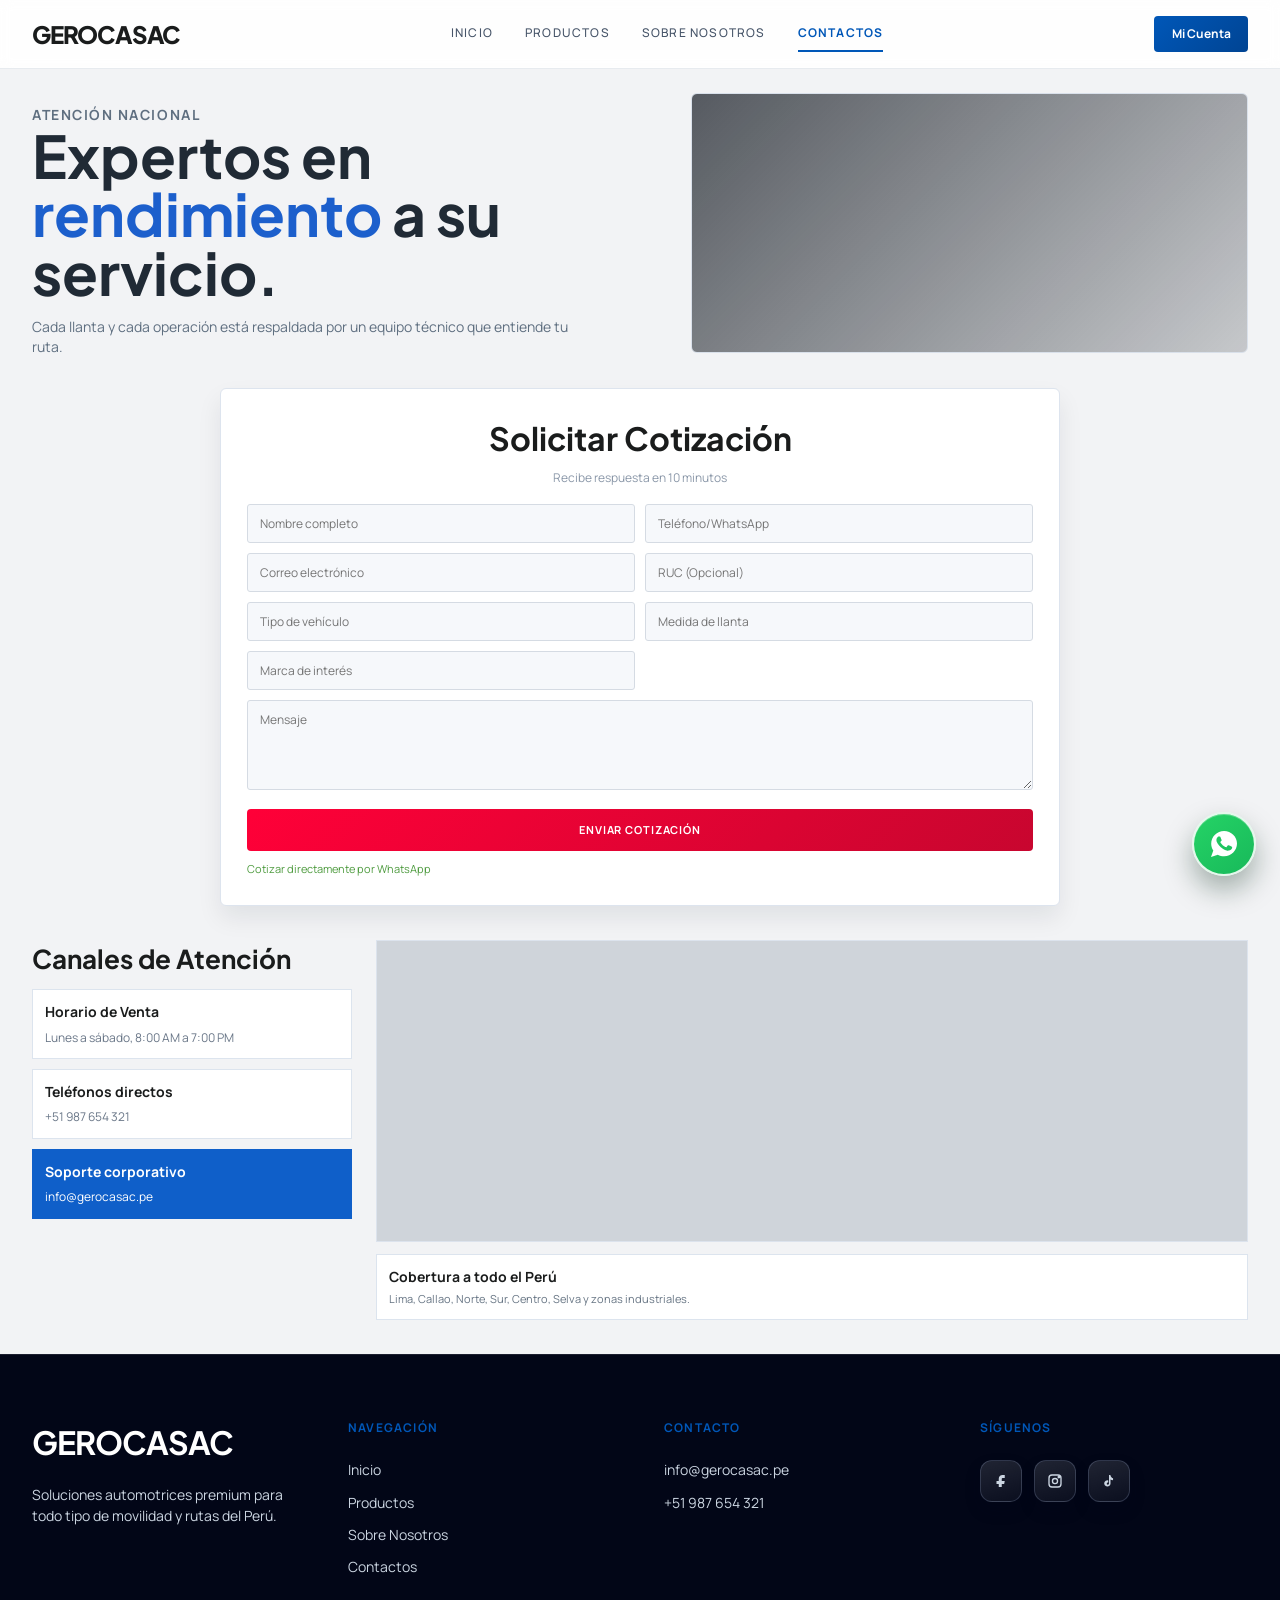
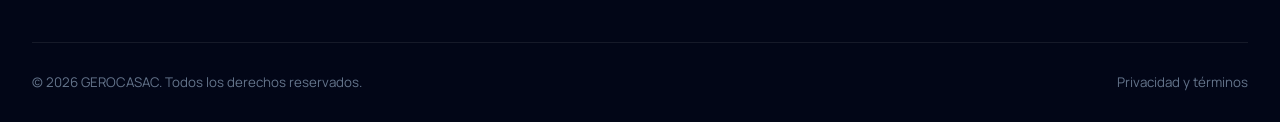
==== contactos.html @ 0ef8cf4a "Proyecto web geroca, llantas" ====
<!doctype html>
<html lang="es">
  <head>
    <meta charset="UTF-8" />
    <meta name="viewport" content="width=device-width, initial-scale=1.0" />
    <title>GEROCASAC - Contactos</title>
    <link rel="preconnect" href="https://fonts.googleapis.com" />
    <link rel="preconnect" href="https://fonts.gstatic.com" crossorigin />
    <link
      href="https://fonts.googleapis.com/css2?family=Manrope:wght@400;500;700;800&family=Plus+Jakarta+Sans:wght@700;800&display=swap"
      rel="stylesheet"
    />
    <link rel="stylesheet" href="./styles.css" />
  </head>
  <body data-page="contactos">
    <header class="topbar">
      <div class="container nav-row">
        <a class="brand" href="./index.html">GEROCASAC</a>
        <button
          class="menu-toggle"
          id="menu-toggle"
          type="button"
          aria-label="Abrir menú"
          aria-controls="main-nav"
          aria-expanded="false"
        >
          <span></span>
          <span></span>
          <span></span>
        </button>
        <nav class="main-nav" id="main-nav">
          <a href="./index.html">Inicio</a>
          <a href="./productos.html">Productos</a>
          <a href="./sobre-nosotros.html">Sobre Nosotros</a>
          <a href="./contactos.html">Contactos</a>
          <a class="nav-mobile-cta" href="./productos.html">Mi Cuenta</a>
        </nav>
        <a class="btn btn-account" href="./productos.html">Mi Cuenta</a>
      </div>
    </header>

    <main class="page-contact">
      <section class="contact-hero">
        <div class="container contact-hero-grid">
          <article>
            <p class="label">Atención nacional</p>
            <h1>
              Expertos en <span>rendimiento</span> a su servicio.
            </h1>
            <p>
              Cada llanta y cada operación está respaldada por un equipo
              técnico que entiende tu ruta.
            </p>
          </article>
          <div class="contact-hero-visual"></div>
        </div>
      </section>

      <section class="quote-form-wrap">
        <div class="container">
          <form class="quote-form">
            <h2>Solicitar Cotización</h2>
            <p>Recibe respuesta en 10 minutos</p>
            <div class="form-grid">
              <input type="text" placeholder="Nombre completo" />
              <input type="text" placeholder="Teléfono/WhatsApp" />
              <input type="email" placeholder="Correo electrónico" />
              <input type="text" placeholder="RUC (Opcional)" />
              <input type="text" placeholder="Tipo de vehículo" />
              <input type="text" placeholder="Medida de llanta" />
              <input type="text" placeholder="Marca de interés" />
            </div>
            <textarea rows="4" placeholder="Mensaje"></textarea>
            <button class="btn btn-danger" type="button">Enviar cotización</button>
            <a
              href="https://wa.me/51987654321?text=Hola%20GEROCASAC,%20quiero%20cotizar%20llantas."
              class="whatsapp-link"
              target="_blank"
              rel="noopener noreferrer"
            >
              Cotizar directamente por WhatsApp
            </a>
          </form>
        </div>
      </section>

      <section class="contact-map-section">
        <div class="container contact-map-grid">
          <aside class="contact-side">
            <h3>Canales de Atención</h3>
            <article>
              <h4>Horario de Venta</h4>
              <p>Lunes a sábado, 8:00 AM a 7:00 PM</p>
            </article>
            <article>
              <h4>Teléfonos directos</h4>
              <p>+51 987 654 321</p>
            </article>
            <article class="support">
              <h4>Soporte corporativo</h4>
              <p>info@gerocasac.pe</p>
            </article>
          </aside>
          <div class="peru-map-panel">
            <div class="peru-map">
              <iframe
                title="Mapa de cobertura en Perú"
                src="https://www.openstreetmap.org/export/embed.html?bbox=-84.5%2C-19.2%2C-68.0%2C0.8&layer=mapnik&marker=-12.0464%2C-77.0428"
                loading="lazy"
                referrerpolicy="no-referrer-when-downgrade"
              ></iframe>
            </div>
            <div class="map-caption">
              <strong>Cobertura a todo el Perú</strong>
              <p>Lima, Callao, Norte, Sur, Centro, Selva y zonas industriales.</p>
            </div>
          </div>
        </div>
      </section>
    </main>

    <footer class="footer">
      <div class="container footer-grid">
        <div>
          <h4>GEROCASAC</h4>
          <p>
            Soluciones automotrices premium para todo tipo de movilidad y rutas
            del Perú.
          </p>
        </div>
        <div>
          <h5>Navegación</h5>
          <ul>
            <li><a href="./index.html">Inicio</a></li>
            <li><a href="./productos.html">Productos</a></li>
            <li><a href="./sobre-nosotros.html">Sobre Nosotros</a></li>
            <li><a href="./contactos.html">Contactos</a></li>
          </ul>
        </div>
        <div>
          <h5>Contacto</h5>
          <ul>
            <li><a href="mailto:info@gerocasac.pe">info@gerocasac.pe</a></li>
            <li><a href="tel:+51987654321">+51 987 654 321</a></li>
          </ul>
        </div>
        <div>
          <h5>Síguenos</h5>
          <div class="socials">
            <a
              class="social-link social-facebook"
              href="https://www.facebook.com/"
              aria-label="Facebook"
              target="_blank"
              rel="noopener noreferrer"
            >
              <svg viewBox="0 0 24 24" aria-hidden="true">
                <path d="M14 8h3V4h-3c-2.8 0-5 2.2-5 5v3H6v4h3v4h4v-4h3.2l.8-4H13V9c0-.6.4-1 1-1Z"></path>
              </svg>
            </a>
            <a
              class="social-link social-instagram"
              href="https://www.instagram.com/"
              aria-label="Instagram"
              target="_blank"
              rel="noopener noreferrer"
            >
              <svg viewBox="0 0 24 24" aria-hidden="true">
                <rect x="4" y="4" width="16" height="16" rx="4"></rect>
                <circle cx="12" cy="12" r="3.4"></circle>
                <circle cx="17.2" cy="6.8" r="1"></circle>
              </svg>
            </a>
            <a
              class="social-link social-tiktok"
              href="https://www.tiktok.com/"
              aria-label="TikTok"
              target="_blank"
              rel="noopener noreferrer"
            >
              <svg viewBox="0 0 24 24" aria-hidden="true">
                <path d="M14 5c.6 1.6 1.8 2.8 3.4 3.4V11c-1.3 0-2.5-.4-3.4-1.1v5.3a4.2 4.2 0 1 1-3-4V14a1.5 1.5 0 1 0 1 1.4V4h2z"></path>
              </svg>
            </a>
          </div>
        </div>
      </div>
      <div class="container footer-bottom">
        <small>© 2026 GEROCASAC. Todos los derechos reservados.</small>
        <small>Privacidad y términos</small>
      </div>
    </footer>

    <a
      class="whatsapp"
      href="https://wa.me/51987654321?text=Hola%20GEROCASAC,%20quiero%20cotizar%20llantas."
      aria-label="WhatsApp"
      target="_blank"
      rel="noopener noreferrer"
    >
      <svg viewBox="0 0 32 32" aria-hidden="true">
        <path
          d="M16.1 3C9 3 3.2 8.7 3.2 15.7c0 2.5.7 4.8 2.1 6.9L3 29l6.8-2.3c2 .9 4.1 1.6 6.3 1.6h.1c7.1 0 12.8-5.7 12.8-12.7C29 8.7 23.2 3 16.1 3Zm7.5 17.8c-.3.9-1.8 1.7-2.5 1.8-.7.1-1.5.2-2.4-.1-.5-.2-1.3-.4-2.2-.8-3.8-1.6-6.3-5.4-6.5-5.6-.2-.3-1.6-2.1-1.6-4 0-1.9 1-2.8 1.3-3.2.4-.4.8-.5 1.1-.5.2 0 .5 0 .7.1.2 0 .6-.1.9.6.3.8 1.1 2.6 1.2 2.8.1.2.1.4 0 .6-.1.2-.2.4-.4.6-.2.2-.4.5-.6.7-.2.2-.4.4-.1.8.2.4 1 1.6 2.2 2.6 1.4 1.3 2.6 1.7 3 1.9.4.2.7.1.9-.1.2-.3.9-1.1 1.2-1.5.2-.4.5-.3.9-.2.4.1 2.3 1.1 2.7 1.3.4.2.6.2.7.4.1.1.1.9-.2 1.8Z"
        />
      </svg>
    </a>
    <script src="./script.js"></script>
  </body>
</html>
---- styles.css ----
:root {
  --bg: #f9f9f9;
  --surface: #ffffff;
  --text: #1a1c1c;
  --muted: #64748b;
  --primary: #0057b8;
  --primary-2: #004493;
  --accent: #ef0028;
  --dark: #0f172a;
  --footer: #020617;
  --border: #e7ebef;
}

*,
*::before,
*::after {
  box-sizing: border-box;
}

html,
body {
  margin: 0;
  padding: 0;
  background: var(--bg);
  color: var(--text);
}

body {
  font-family: "Manrope", sans-serif;
  line-height: 1.45;
}

.container {
  width: min(1216px, calc(100% - 32px));
  margin: 0 auto;
}

.topbar {
  position: sticky;
  top: 0;
  z-index: 20;
  background: rgba(255, 255, 255, 0.85);
  backdrop-filter: blur(6px);
  border-bottom: 1px solid var(--border);
}

.nav-row {
  min-height: 68px;
  display: flex;
  align-items: center;
  justify-content: space-between;
  gap: 20px;
}

.brand {
  font-family: "Plus Jakarta Sans", sans-serif;
  font-size: 24px;
  font-weight: 800;
  letter-spacing: -0.05em;
  text-transform: uppercase;
  text-decoration: none;
  color: inherit;
}

.main-nav {
  display: flex;
  gap: 32px;
}

.main-nav a {
  text-decoration: none;
  text-transform: uppercase;
  font-size: 12px;
  letter-spacing: 0.1em;
  color: #475569;
  font-weight: 500;
  padding: 8px 0;
  border-bottom: 2px solid transparent;
}

.main-nav a.active {
  color: var(--primary);
  border-bottom-color: var(--primary);
  font-weight: 700;
}

.main-nav .nav-mobile-cta {
  display: none;
}

.menu-toggle {
  display: none;
  width: 40px;
  height: 40px;
  border: 1px solid #d4deea;
  border-radius: 8px;
  background: #0f5fc9;
  padding: 0;
  cursor: pointer;
  align-items: center;
  justify-content: center;
  flex-direction: column;
  gap: 4px;
}

.menu-toggle span {
  display: block;
  width: 18px;
  height: 2px;
  border-radius: 99px;
  background: #ffffff;
}

.btn {
  border: 0;
  cursor: pointer;
  font-weight: 700;
  font-family: "Manrope", sans-serif;
  display: inline-flex;
  align-items: center;
  justify-content: center;
  text-decoration: none;
  line-height: 1;
  white-space: nowrap;
  padding: 0 18px;
}

.btn-account {
  background: linear-gradient(135deg, var(--primary), var(--primary-2));
  color: #fff;
  border-radius: 4px;
  font-size: 12px;
  height: 36px;
  min-width: 94px;
  padding: 0 16px;
}

.mobility-wrap {
  margin-top: 16px;
}

.products-mobility {
  margin-top: 18px;
  margin-bottom: 6px;
}

.mobility-grid {
  border-radius: 12px;
  border: 1px solid rgba(255, 255, 255, 0.6);
  background: rgba(255, 255, 255, 0.65);
  backdrop-filter: blur(6px);
  box-shadow: 0 8px 30px rgba(12, 20, 40, 0.08);
  padding: 9px;
  display: grid;
  grid-template-columns: repeat(6, 1fr);
  gap: 6px;
}

.mobility-item {
  min-height: 74px;
  border: 0;
  border-radius: 12px;
  color: #64748b;
  background: transparent;
  transition: 160ms ease;
  display: flex;
  flex-direction: column;
  align-items: center;
  justify-content: center;
  gap: 6px;
  padding: 8px 6px;
}

.mobility-icon {
  width: 36px;
  height: 36px;
  display: inline-flex;
  align-items: center;
  justify-content: center;
  border-radius: 50%;
  border: 1px solid #cdd8e7;
  background-color: #edf2f8;
  overflow: hidden;
}

.mobility-icon svg {
  width: 20px;
  height: 20px;
  fill: none;
  stroke: currentColor;
  stroke-width: 1.8;
  stroke-linecap: round;
  stroke-linejoin: round;
}

.mobility-item.active .mobility-icon {
  border-color: rgba(255, 255, 255, 0.95);
  background: rgba(255, 255, 255, 0.2);
  box-shadow: 0 0 0 2px rgba(255, 255, 255, 0.24);
}

.mobility-label {
  font-family: "Plus Jakarta Sans", sans-serif;
  letter-spacing: 0.15em;
  font-size: 10px;
  font-weight: 800;
  text-transform: uppercase;
  line-height: 1;
}

.mobility-item.active {
  background: var(--primary);
  color: #fff;
  box-shadow: 0 10px 20px rgba(0, 87, 184, 0.2);
}

.hero {
  margin-top: 22px;
  position: relative;
  min-height: 650px;
  background-image: url("https://www.figma.com/api/mcp/asset/d1a2f881-ab76-4f9f-9ab7-90d3f1932760");
  background-size: cover;
  background-position: center;
  color: #fff;
}

.hero-overlay {
  position: absolute;
  inset: 0;
  background: linear-gradient(90deg, rgba(0, 0, 0, 0.78), rgba(0, 0, 0, 0.25));
}

.hero-content {
  position: relative;
  z-index: 1;
  padding-top: 46px;
}

.hero-kicker {
  text-transform: uppercase;
  color: #93a8b4;
  letter-spacing: 0.35em;
  font-size: 10px;
  font-weight: 800;
}

.hero h1 {
  font-family: "Plus Jakarta Sans", sans-serif;
  font-size: 72px;
  font-weight: 800;
  line-height: 0.98;
  letter-spacing: -0.03em;
  margin: 14px 0 22px;
  max-width: 780px;
}

.hero h1 span {
  color: var(--accent);
}

.hero-copy {
  max-width: 540px;
  font-size: 32px;
  line-height: 1.25;
  margin-bottom: 34px;
}

.hero-actions {
  display: flex;
  gap: 12px;
}

.hero-actions .btn-primary {
  min-width: 252px;
  height: 70px;
  font-size: 16px;
}

.hero-actions .btn-dark {
  min-width: 201px;
  height: 70px;
  font-size: 16px;
}

.btn-primary {
  background: linear-gradient(135deg, #ff002f, #c4002f);
  color: #fff;
  min-width: 200px;
  height: 56px;
  border-radius: 4px;
  text-transform: uppercase;
  letter-spacing: 0.08em;
  font-size: 12px;
}

.btn-dark {
  background: #111;
  color: #fff;
  min-width: 160px;
  height: 56px;
  border-radius: 4px;
  text-transform: uppercase;
  letter-spacing: 0.08em;
  font-size: 12px;
}

.brands {
  padding: 80px 0;
  background:
    radial-gradient(circle at 20% 0%, rgba(26, 83, 170, 0.05), transparent 40%),
    #f3f5f8;
}

.section-head {
  display: flex;
  justify-content: space-between;
  align-items: center;
  gap: 20px;
}

.section-head h2 {
  margin: 0;
  font-family: "Plus Jakarta Sans", sans-serif;
  font-size: 24px;
  font-weight: 800;
  letter-spacing: -0.025em;
}

.section-head h2 span {
  color: var(--primary);
}

.section-head a {
  text-decoration: none;
  color: var(--primary);
  font-weight: 700;
  font-size: 14px;
}

.brand-marquee {
  margin-top: 40px;
  overflow: hidden;
  position: relative;
  padding: 6px 0;
  mask-image: linear-gradient(
    to right,
    transparent 0%,
    #000 8%,
    #000 92%,
    transparent 100%
  );
}

.brand-row {
  display: flex;
  gap: 16px;
  width: max-content;
  animation: brand-scroll 26s linear infinite;
}

.brand-row:hover {
  animation-play-state: paused;
}

.brand-row img {
  width: 118px;
  height: 56px;
  object-fit: contain;
}

.brand-card {
  flex: 0 0 176px;
  min-height: 138px;
  border-radius: 14px;
  background: #ffffff;
  border: 1px solid #dfe6f0;
  box-shadow:
    0 12px 28px rgba(15, 23, 42, 0.08),
    inset 0 1px 0 rgba(255, 255, 255, 0.65);
  display: flex;
  flex-direction: column;
  align-items: center;
  justify-content: center;
  gap: 12px;
  transition: transform 180ms ease, box-shadow 180ms ease;
}

.brand-card:hover {
  transform: translateY(-3px);
  box-shadow:
    0 16px 30px rgba(15, 23, 42, 0.12),
    inset 0 1px 0 rgba(255, 255, 255, 0.75);
}

.brand-card p {
  margin: 0;
  color: #1f334b;
  text-transform: uppercase;
  letter-spacing: 0.09em;
  font-size: 11px;
  font-family: "Plus Jakarta Sans", sans-serif;
  font-weight: 800;
}

@keyframes brand-scroll {
  from {
    transform: translateX(0);
  }

  to {
    transform: translateX(-50%);
  }
}

@media (prefers-reduced-motion: reduce) {
  .brand-row {
    animation: none;
  }
}

.testimonials {
  padding: 96px 0;
}

.testimonials h2 {
  margin: 0;
  text-align: center;
  font-family: "Plus Jakarta Sans", sans-serif;
  font-size: 40px;
  font-weight: 800;
  letter-spacing: -0.03em;
}

.testimonials h2 span {
  color: var(--primary);
}

.divider {
  width: 96px;
  height: 4px;
  margin: 16px auto 60px;
  background: linear-gradient(90deg, #0057b8, #0072f6);
  border-radius: 999px;
}

.cards-grid {
  display: grid;
  grid-template-columns: repeat(3, 1fr);
  gap: 32px;
}

.card {
  background: #fff;
  border: 1px solid #f1f5f9;
  border-radius: 8px;
  padding: 24px;
  box-shadow: 0 10px 20px rgba(2, 6, 23, 0.06);
}

.stars {
  color: #f3b700;
  letter-spacing: 1.5px;
  font-size: 14px;
  margin-bottom: 12px;
}

.card p {
  color: #475569;
  font-size: 16px;
  line-height: 1.6;
  min-height: 155px;
}

.person {
  display: flex;
  align-items: center;
  gap: 14px;
}

.avatar {
  width: 48px;
  height: 48px;
  border-radius: 12px;
  display: grid;
  place-items: center;
  color: #fff;
  font-family: "Plus Jakarta Sans", sans-serif;
  font-size: 16px;
  font-weight: 700;
}

.avatar.blue {
  background: #0f5bbf;
}

.avatar.red {
  background: #d80f25;
}

.avatar.dark {
  background: #0f172a;
}

.person strong {
  display: block;
  font-size: 16px;
  color: #0f172a;
}

.person small {
  display: block;
  text-transform: uppercase;
  letter-spacing: 0.1em;
  color: #94a3b8;
  font-size: 11px;
}

.benefits {
  border-top: 1px solid #f1f5f9;
  padding: 97px 0;
}

.benefits-grid {
  display: grid;
  grid-template-columns: repeat(3, 1fr);
  gap: 64px;
}

.benefit {
  display: flex;
  gap: 18px;
  align-items: flex-start;
}

.benefit-icon {
  flex: 0 0 56px;
  width: 56px;
  height: 56px;
  background: linear-gradient(140deg, #d8e2ff, #c8d8ff);
  border-radius: 12px;
  display: inline-flex;
  align-items: center;
  justify-content: center;
  color: var(--primary);
  box-shadow: 0 8px 16px rgba(0, 87, 184, 0.15);
}

.benefit-icon svg {
  width: 24px;
  height: 24px;
  fill: none;
  stroke: currentColor;
  stroke-width: 1.8;
  stroke-linecap: round;
  stroke-linejoin: round;
}

.benefit h3 {
  margin: 0 0 8px;
  font-family: "Plus Jakarta Sans", sans-serif;
  font-size: 22px;
}

.benefit p {
  margin: 0;
  color: #5f5e5e;
  font-size: 17px;
  line-height: 1.45;
}

.footer {
  background: var(--footer);
  color: #fff;
  border-top: 1px solid rgba(255, 255, 255, 0.1);
}

.footer-grid {
  display: grid;
  grid-template-columns: repeat(4, 1fr);
  gap: 48px;
  padding: 64px 0;
}

.footer h4 {
  margin: 0 0 20px;
  font-family: "Plus Jakarta Sans", sans-serif;
  font-size: 32px;
  letter-spacing: -0.03em;
  text-transform: uppercase;
}

.footer h5 {
  margin: 0 0 24px;
  color: var(--primary);
  font-size: 12px;
  letter-spacing: 0.1em;
  text-transform: uppercase;
}

.footer p,
.footer li {
  margin: 0;
  list-style: none;
  color: #cbd5e1;
  font-size: 14px;
}

.footer a {
  color: #cbd5e1;
  text-decoration: none;
}

.footer a:hover {
  color: #ffffff;
}

.footer ul {
  margin: 0;
  padding: 0;
  display: grid;
  gap: 12px;
}

.socials {
  display: flex;
  gap: 12px;
  align-items: center;
}

.social-link {
  --mx: 20px;
  --my: 20px;
  width: 42px;
  height: 42px;
  border-radius: 12px;
  display: inline-flex;
  align-items: center;
  justify-content: center;
  position: relative;
  overflow: hidden;
  text-decoration: none;
  color: #d0deff;
  background: linear-gradient(165deg, rgba(255, 255, 255, 0.12), rgba(255, 255, 255, 0.04));
  border: 1px solid rgba(180, 199, 238, 0.2);
  box-shadow: 0 8px 16px rgba(2, 6, 23, 0.2);
  transition:
    transform 180ms ease,
    box-shadow 180ms ease,
    border-color 180ms ease,
    color 180ms ease;
  cursor: pointer;
}

.social-link::after {
  content: "";
  position: absolute;
  inset: 0;
  background: radial-gradient(
    70px circle at var(--mx) var(--my),
    rgba(255, 255, 255, 0.35) 0%,
    rgba(255, 255, 255, 0) 60%
  );
  opacity: 0;
  transition: opacity 180ms ease;
  pointer-events: none;
}

.social-link svg {
  width: 18px;
  height: 18px;
  fill: currentColor;
  position: relative;
  z-index: 1;
}

.social-instagram svg {
  fill: none;
  stroke: currentColor;
  stroke-width: 1.8;
  stroke-linecap: round;
  stroke-linejoin: round;
}

.social-link:hover,
.social-link:focus-visible {
  transform: translateY(-2px) scale(1.04);
  box-shadow: 0 12px 22px rgba(2, 6, 23, 0.32);
}

.social-link:hover::after,
.social-link:focus-visible::after {
  opacity: 1;
}

.social-facebook:hover,
.social-facebook:focus-visible {
  color: #8fc2ff;
  border-color: rgba(117, 168, 255, 0.5);
}

.social-instagram:hover,
.social-instagram:focus-visible {
  color: #ff9ac7;
  border-color: rgba(255, 154, 199, 0.5);
}

.social-tiktok:hover,
.social-tiktok:focus-visible {
  color: #9de8ff;
  border-color: rgba(157, 232, 255, 0.5);
}

.social-link:focus-visible {
  outline: 2px solid #d9e6ff;
  outline-offset: 2px;
}

.footer-bottom {
  border-top: 1px solid rgba(255, 255, 255, 0.08);
  display: flex;
  align-items: center;
  justify-content: space-between;
  gap: 12px;
  padding: 30px 0;
  color: #64748b;
}

.whatsapp {
  position: fixed;
  right: clamp(16px, 2.2vw, 24px);
  bottom: clamp(16px, 2.2vw, 24px);
  width: 64px;
  height: 64px;
  border-radius: 50%;
  text-decoration: none;
  background: linear-gradient(140deg, #25d366, #18b95a);
  display: inline-flex;
  align-items: center;
  justify-content: center;
  color: #ffffff;
  border: 2px solid rgba(255, 255, 255, 0.88);
  box-shadow:
    0 14px 28px rgba(7, 42, 22, 0.34),
    inset 0 1px 0 rgba(255, 255, 255, 0.28);
  z-index: 120;
  transition: transform 180ms ease, box-shadow 180ms ease;
}

.whatsapp::after {
  content: "Cotiza aqui";
  position: absolute;
  right: calc(100% + 10px);
  top: 50%;
  transform: translateY(-50%) translateX(6px);
  background: #0d1522;
  color: #ffffff;
  font-family: "Plus Jakarta Sans", sans-serif;
  font-size: 11px;
  font-weight: 800;
  letter-spacing: 0.06em;
  text-transform: uppercase;
  white-space: nowrap;
  padding: 8px 10px;
  border-radius: 999px;
  border: 1px solid rgba(255, 255, 255, 0.2);
  box-shadow: 0 8px 18px rgba(2, 6, 23, 0.3);
  opacity: 0;
  visibility: hidden;
  pointer-events: none;
  transition:
    opacity 180ms ease,
    transform 180ms ease,
    visibility 180ms ease;
}

.whatsapp svg {
  width: 32px;
  height: 32px;
  fill: #ffffff;
}

.whatsapp:hover {
  transform: translateY(-2px) scale(1.03);
  box-shadow:
    0 18px 32px rgba(7, 42, 22, 0.42),
    inset 0 1px 0 rgba(255, 255, 255, 0.3);
}

.whatsapp:hover::after,
.whatsapp:focus-visible::after {
  opacity: 1;
  visibility: visible;
  transform: translateY(-50%) translateX(0);
}

.whatsapp:focus-visible {
  outline: 3px solid #0f5fc9;
  outline-offset: 3px;
}

@media (max-width: 640px) {
  .whatsapp {
    right: 12px;
    bottom: calc(12px + env(safe-area-inset-bottom));
    width: auto;
    min-width: 58px;
    height: 52px;
    padding: 0 14px;
    border-radius: 999px;
    gap: 8px;
  }

  .whatsapp::before {
    content: "Cotiza aquí";
    color: #ffffff;
    font-family: "Plus Jakarta Sans", sans-serif;
    font-size: 11px;
    font-weight: 800;
    letter-spacing: 0.04em;
    text-transform: uppercase;
    line-height: 1;
  }

  .whatsapp::after {
    display: none;
  }

  .whatsapp svg {
    width: 24px;
    height: 24px;
  }
}

.page-hero {
  background: linear-gradient(135deg, #0f172a, #052750);
  color: #fff;
  padding: 72px 0;
}

.page-hero h1 {
  margin: 0 0 12px;
  font-family: "Plus Jakarta Sans", sans-serif;
  font-size: 56px;
  letter-spacing: -0.03em;
}

.page-hero p {
  margin: 0;
  max-width: 760px;
  color: #c8d8ea;
  font-size: 20px;
}

.products {
  padding: 64px 0 96px;
}

.products-grid {
  display: grid;
  grid-template-columns: repeat(3, 1fr);
  gap: 24px;
}

.product-card {
  background: #fff;
  border: 1px solid #e7ebef;
  border-radius: 12px;
  padding: 24px;
  box-shadow: 0 10px 20px rgba(2, 6, 23, 0.05);
}

.product-card h3 {
  margin: 0 0 10px;
  font-family: "Plus Jakarta Sans", sans-serif;
  font-size: 24px;
  color: #0f172a;
}

.product-card p {
  margin: 0 0 18px;
  color: #475569;
  font-size: 16px;
}

.product-card span {
  display: inline-block;
  color: #0057b8;
  font-size: 18px;
  font-weight: 700;
}

.about-section {
  padding: 56px 0;
}

.about-grid {
  display: grid;
  grid-template-columns: 1fr 1fr;
  gap: 32px;
}

.about-grid article {
  background: #fff;
  border: 1px solid #e7ebef;
  border-radius: 12px;
  padding: 28px;
}

.about-grid h2 {
  margin: 0 0 12px;
  font-family: "Plus Jakarta Sans", sans-serif;
  font-size: 32px;
}

.about-grid p {
  margin: 0;
  color: #334155;
  font-size: 18px;
}

.about-stats {
  display: grid;
  grid-template-columns: repeat(3, 1fr);
  gap: 24px;
}

.about-stats article {
  background: #dfeafe;
  border-radius: 12px;
  padding: 24px;
  text-align: center;
}

.about-stats strong {
  display: block;
  font-family: "Plus Jakarta Sans", sans-serif;
  font-size: 36px;
  color: #0057b8;
}

.about-stats span {
  display: block;
  color: #334155;
  font-size: 16px;
}

.contact-section {
  padding: 56px 0 96px;
}

.contact-grid {
  display: grid;
  grid-template-columns: 1fr 1.4fr;
  gap: 32px;
}

.contact-card,
.contact-form {
  background: #fff;
  border: 1px solid #e7ebef;
  border-radius: 12px;
  padding: 24px;
}

.contact-card h2,
.contact-form h2 {
  margin: 0 0 16px;
  font-family: "Plus Jakarta Sans", sans-serif;
  font-size: 32px;
}

.contact-card p {
  margin: 0 0 12px;
  color: #334155;
  font-size: 17px;
}

.contact-form label {
  display: block;
  margin: 14px 0 8px;
  font-size: 14px;
  color: #334155;
  font-weight: 700;
}

.contact-form input,
.contact-form textarea {
  width: 100%;
  border: 1px solid #d4dce6;
  border-radius: 8px;
  padding: 12px 14px;
  font-family: "Manrope", sans-serif;
  font-size: 15px;
  outline: 0;
}

.contact-form input:focus,
.contact-form textarea:focus {
  border-color: #0057b8;
}

.contact-form .btn-primary {
  margin-top: 18px;
  width: 100%;
}

@media (max-width: 1200px) {
  .hero h1 {
    font-size: 56px;
  }

  .hero-copy {
    font-size: 24px;
    max-width: 460px;
  }

  .cards-grid,
  .benefits-grid,
  .footer-grid {
    grid-template-columns: 1fr 1fr;
  }

  .products-grid {
    grid-template-columns: 1fr 1fr;
  }

  .page-hero h1 {
    font-size: 46px;
  }
}

@media (max-width: 900px) {
  .topbar {
    position: static;
  }

  .nav-row {
    flex-wrap: wrap;
    justify-content: center;
    padding: 12px 0;
  }

  .main-nav {
    gap: 18px;
    flex-wrap: wrap;
    justify-content: center;
  }

  .mobility-grid {
    grid-template-columns: repeat(3, 1fr);
  }

  .hero {
    min-height: 560px;
  }

  .hero h1 {
    font-size: 42px;
  }

  .hero-copy {
    font-size: 18px;
    max-width: 360px;
  }

  .brand-card {
    flex-basis: 160px;
  }

  .about-grid,
  .about-stats,
  .contact-grid {
    grid-template-columns: 1fr;
  }

  .testimonials h2 {
    font-size: 32px;
  }

  .card p {
    min-height: auto;
  }
}

@media (max-width: 640px) {
  .topbar {
    position: sticky;
    top: 0;
    z-index: 120;
  }

  .container {
    width: min(1216px, calc(100% - 24px));
  }

  .nav-row {
    position: relative;
    min-height: 64px;
    flex-wrap: nowrap;
    justify-content: space-between;
    gap: 10px;
  }

  .brand {
    font-size: 18px;
  }

  .menu-toggle {
    display: inline-flex;
    order: 3;
  }

  .btn-account {
    display: none;
  }

  .main-nav {
    display: flex;
    position: absolute;
    left: 0;
    right: 0;
    top: calc(100% + 8px);
    background: #ffffff;
    border: 1px solid #dde5ef;
    border-radius: 10px;
    box-shadow: 0 14px 24px rgba(15, 23, 42, 0.12);
    padding: 10px 12px;
    z-index: 40;
    flex-direction: column;
    gap: 4px;
    align-items: stretch;
    opacity: 0;
    visibility: hidden;
    pointer-events: none;
    transform: translateY(-6px);
    transition:
      opacity 180ms ease,
      transform 180ms ease,
      visibility 180ms ease;
  }

  .main-nav.is-open {
    opacity: 1;
    visibility: visible;
    pointer-events: auto;
    transform: translateY(0);
  }

  .main-nav a {
    padding: 10px 8px;
    border-bottom: 0;
    border-radius: 6px;
  }

  .main-nav a.active {
    background: #e9f1ff;
    border-bottom: 0;
  }

  .main-nav .nav-mobile-cta {
    display: inline-flex;
    align-items: center;
    justify-content: center;
    margin-top: 4px;
    background: linear-gradient(135deg, #0f5fc9, #0a3f8d);
    color: #ffffff;
    font-weight: 700;
    border-radius: 6px;
  }

  .mobility-grid {
    grid-template-columns: repeat(2, 1fr);
  }

  .hero {
    min-height: 520px;
  }

  .hero-content {
    padding-top: 32px;
  }

  .hero h1 {
    font-size: 36px;
  }

  .hero-actions {
    flex-direction: column;
  }

  .btn-primary,
  .btn-dark {
    width: 100%;
  }

  .cards-grid,
  .benefits-grid,
  .footer-grid,
  .products-grid {
    grid-template-columns: 1fr;
    gap: 28px;
  }

  .brand-card {
    flex-basis: 148px;
    min-height: 120px;
  }

  .brand-row img {
    width: 100px;
    height: 50px;
  }

  .page-hero {
    padding: 56px 0;
  }

  .page-hero h1 {
    font-size: 36px;
  }

  .page-hero p {
    font-size: 17px;
  }

  .benefit h3 {
    font-size: 24px;
  }

  .benefit p {
    font-size: 17px;
  }

  .footer h4 {
    font-size: 26px;
  }

  .footer-bottom {
    flex-direction: column;
    align-items: flex-start;
    padding-bottom: 84px;
  }
}

body.menu-open {
  overflow: hidden;
}

.label {
  display: inline-flex;
  align-items: center;
  gap: 6px;
  margin: 0 0 10px;
  color: #8a97a8;
  text-transform: uppercase;
  letter-spacing: 0.11em;
  font-size: 10px;
  font-weight: 700;
}

.btn-danger {
  background: linear-gradient(135deg, #ff0038, #c8062f);
  color: #fff;
  border-radius: 4px;
  height: 46px;
  text-transform: uppercase;
  letter-spacing: 0.08em;
  font-size: 11px;
  padding: 0 20px;
  display: inline-flex;
  align-items: center;
  justify-content: center;
  text-decoration: none;
}

.page-about {
  background: #f0f2f4;
}

.about-hero {
  min-height: 490px;
  background-image:
    linear-gradient(100deg, rgba(10, 18, 24, 0.75), rgba(10, 18, 24, 0.35)),
    url("https://images.unsplash.com/photo-1493238792000-8113da705763?auto=format&fit=crop&w=1600&q=80");
  background-size: cover;
  background-position: center;
  color: #fff;
  display: flex;
  align-items: center;
}

.about-hero-inner {
  padding: 38px 0 30px;
  max-width: 560px;
}

.about-hero h1 {
  margin: 0;
  font-family: "Plus Jakarta Sans", sans-serif;
  font-size: clamp(34px, 5.3vw, 66px);
  line-height: 0.96;
  letter-spacing: -0.03em;
}

.about-hero .lead {
  margin: 18px 0 26px;
  color: #d2dae4;
  font-size: 15px;
}

.about-hero .btn-primary {
  min-width: 156px;
  height: 38px;
  font-size: 11px;
}

.about-story {
  padding: 24px 0;
}

.about-story-grid {
  background: #ffffff;
  border: 1px solid #e4e8ee;
  padding: 22px;
  display: grid;
  grid-template-columns: minmax(250px, 0.82fr) 1fr;
  gap: 24px;
}

.story-visual {
  min-height: 360px;
  border: 1px solid #dbe2ea;
  background:
    radial-gradient(circle at center, #0f545f 0%, #0d2530 56%, #0b1118 100%);
  display: grid;
  place-items: center;
}

.story-visual span {
  color: #d8fbff;
  font-size: 96px;
  line-height: 1;
  font-weight: 700;
}

.story-copy h2 {
  margin: 8px 0 14px;
  font-size: 36px;
  font-family: "Plus Jakarta Sans", sans-serif;
  color: #111827;
}

.story-copy p {
  margin: 0 0 16px;
  color: #4b5563;
  font-size: 15px;
}

.about-values {
  padding: 4px 0 24px;
}

.values-grid {
  display: grid;
  grid-template-columns: repeat(3, 1fr);
  gap: 16px;
}

.value-card {
  background: #fff;
  border: 1px solid #e2e8f0;
  padding: 22px;
}

.value-card h3,
.value-card h4 {
  margin: 0 0 10px;
  font-family: "Plus Jakarta Sans", sans-serif;
}

.value-card p {
  margin: 0;
  color: #637181;
  font-size: 13px;
}

.value-card.mission {
  grid-column: span 2;
}

.value-card.mission h3 {
  font-size: 27px;
}

.value-card .check {
  margin-top: 14px;
  color: #0b57b5;
  font-size: 12px;
  font-weight: 700;
}

.value-card.culture {
  background: linear-gradient(160deg, #0f5fc9, #0a3a7f);
  color: #fff;
}

.value-card.culture h3,
.value-card.culture p {
  color: #fff;
}

.value-card.mini h4 {
  font-size: 20px;
}

.about-coverage {
  padding: 4px 0 24px;
}

.coverage-grid {
  background: #fff;
  border: 1px solid #e2e8f0;
  padding: 22px;
  display: grid;
  grid-template-columns: 1fr minmax(220px, 0.9fr);
  gap: 18px;
}

.coverage-grid h3 {
  margin: 0 0 8px;
  font-family: "Plus Jakarta Sans", sans-serif;
  font-size: 34px;
  color: #111827;
}

.coverage-grid p {
  margin: 0 0 12px;
  color: #5c6877;
  font-size: 14px;
}

.coverage-grid ul {
  margin: 0;
  padding-left: 18px;
  color: #0c4fb1;
  font-size: 13px;
  display: grid;
  gap: 6px;
}

.coverage-map {
  min-height: 220px;
  border: 1px solid #d2dae5;
  background:
    linear-gradient(165deg, #efefef 0%, #d6d6d6 100%);
  box-shadow: inset 0 0 0 1px rgba(255, 255, 255, 0.45);
}

.about-cta {
  padding: 0 0 30px;
}

.cta-box {
  background:
    linear-gradient(120deg, rgba(16, 23, 31, 0.95), rgba(27, 32, 38, 0.95));
  color: #fff;
  text-align: center;
  padding: 46px 18px;
}

.cta-box h3 {
  margin: 0 0 8px;
  font-size: 42px;
  line-height: 1.05;
  font-family: "Plus Jakarta Sans", sans-serif;
}

.cta-box p {
  margin: 0 0 18px;
  color: #b8c2cf;
  font-size: 14px;
}

.page-products {
  background: #f3f4f6;
}

.products-hero {
  min-height: 380px;
  background:
    linear-gradient(102deg, rgba(23, 23, 23, 0.58), rgba(23, 23, 23, 0.18)),
    url("https://images.unsplash.com/photo-1620523130652-24e7237c5ed0?auto=format&fit=crop&w=1600&q=80");
  background-size: cover;
  background-position: center;
  display: flex;
  align-items: center;
}

.products-hero-grid {
  display: grid;
  grid-template-columns: 1fr minmax(320px, 420px);
  align-items: center;
}

.products-hero-card {
  background: #fff;
  border-radius: 8px;
  border: 1px solid #dfe6ef;
  padding: 18px;
}

.products-hero-card h1 {
  margin: 0 0 14px;
  color: #111827;
  font-size: 36px;
  line-height: 1.05;
  font-family: "Plus Jakarta Sans", sans-serif;
}

.action-link {
  display: block;
  background: #f4f6f9;
  border: 1px solid #dce2ea;
  border-radius: 6px;
  color: #152334;
  text-decoration: none;
  padding: 12px;
  font-size: 13px;
  font-weight: 700;
  margin-top: 10px;
}

.action-link.primary {
  background: #0f5fc9;
  color: #fff;
  border-color: #0f5fc9;
}

.products-categories {
  padding: 22px 0 32px;
}

.products-head {
  margin-bottom: 14px;
}

.products-head h2 {
  margin: 0;
  color: #0f172a;
  font-size: 45px;
  font-family: "Plus Jakarta Sans", sans-serif;
}

.stock-pill {
  border: 1px solid #deecd9;
  border-radius: 999px;
  padding: 6px 10px;
  color: #2f8f49;
  background: #f4fff6;
  font-size: 11px;
  font-weight: 700;
  text-transform: uppercase;
}

.category-card {
  margin-top: 18px;
  background: #fff;
  border: 1px solid #e3e8ef;
  border-radius: 8px;
  padding: 24px;
  display: grid;
  grid-template-columns: 290px 1fr;
  gap: 24px;
  align-items: center;
  scroll-margin-top: 92px;
}

.category-card.reverse {
  grid-template-columns: 1fr 290px;
}

.category-card.reverse .category-image {
  order: 2;
}

.category-card.reverse .category-copy {
  order: 1;
}

.category-image {
  height: 178px;
  border: 1px solid #e2e8f0;
  background-size: cover;
  background-position: center;
}

.tire-1 {
  background-image:
    linear-gradient(130deg, rgba(8, 20, 35, 0.85), rgba(8, 20, 35, 0.35)),
    url("https://images.unsplash.com/photo-1598813900895-2f6c273a4ad0?auto=format&fit=crop&w=900&q=80");
}

.tire-2 {
  background-image:
    linear-gradient(130deg, rgba(8, 20, 35, 0.45), rgba(8, 20, 35, 0.2)),
    url("https://images.unsplash.com/photo-1600661653561-629509216228?auto=format&fit=crop&w=900&q=80");
}

.tire-3 {
  background-image:
    linear-gradient(130deg, rgba(8, 20, 35, 0.45), rgba(8, 20, 35, 0.2)),
    url("https://images.unsplash.com/photo-1589902963574-75f4736f6ce4?auto=format&fit=crop&w=900&q=80");
}

.tire-4 {
  background-image:
    linear-gradient(130deg, rgba(8, 20, 35, 0.45), rgba(8, 20, 35, 0.2)),
    url("https://images.unsplash.com/photo-1537041373294-3d0c0f0f2d17?auto=format&fit=crop&w=900&q=80");
}

.category-copy h3 {
  margin: 0 0 8px;
  font-family: "Plus Jakarta Sans", sans-serif;
  font-size: 36px;
  color: #0f172a;
}

.category-copy p {
  margin: 0 0 14px;
  color: #5b6777;
  font-size: 14px;
  max-width: 620px;
}

.category-copy .btn-primary {
  min-width: 192px;
  height: 38px;
  font-size: 11px;
  padding: 0 14px;
}

.category-card.is-focused {
  box-shadow:
    0 0 0 3px rgba(15, 95, 201, 0.35),
    0 16px 34px rgba(15, 23, 42, 0.18);
}

.featured-spec-card {
  position: relative;
  overflow: hidden;
  border: 0;
  border-radius: 10px;
  padding: 0;
  min-height: 390px;
  grid-template-columns: minmax(280px, 0.88fr) 1.2fr;
  background:
    linear-gradient(105deg, rgba(5, 8, 12, 0.58), rgba(5, 8, 12, 0.42)),
    url("https://images.unsplash.com/photo-1462524500090-89443873e2b4?auto=format&fit=crop&w=1700&q=80");
  background-size: cover;
  background-position: center;
}

.feature-visual {
  position: relative;
  min-height: 100%;
}

.feature-brand {
  position: absolute;
  top: 14px;
  left: 14px;
  z-index: 2;
  background: #0c1118;
  color: #ffffff;
  font-family: "Plus Jakarta Sans", sans-serif;
  font-weight: 800;
  letter-spacing: 0.08em;
  font-size: 15px;
  padding: 8px 16px 8px 12px;
  border-left: 4px solid #ff0038;
  border-radius: 2px;
}

.feature-vehicle {
  position: absolute;
  left: 16px;
  bottom: 18px;
  width: min(92%, 420px);
  height: 245px;
  background:
    linear-gradient(140deg, rgba(0, 0, 0, 0.12), rgba(0, 0, 0, 0.01)),
    url("https://images.unsplash.com/photo-1619767886558-efdc259cde1a?auto=format&fit=crop&w=1200&q=80");
  background-size: cover;
  background-position: center;
  border-radius: 8px;
  border: 1px solid rgba(255, 255, 255, 0.2);
  box-shadow: 0 14px 32px rgba(0, 0, 0, 0.3);
}

.feature-tire {
  position: absolute;
  right: -54px;
  bottom: 20px;
  width: 205px;
  height: 205px;
  border-radius: 50%;
  background:
    linear-gradient(145deg, rgba(0, 0, 0, 0.3), rgba(0, 0, 0, 0.14)),
    url("https://images.unsplash.com/photo-1603811478698-97f6c4c0b7f8?auto=format&fit=crop&w=650&q=80");
  background-size: cover;
  background-position: center;
  border: 2px solid rgba(255, 255, 255, 0.25);
  box-shadow: 0 20px 32px rgba(0, 0, 0, 0.34);
}

.feature-copy {
  position: relative;
  z-index: 1;
  padding: 30px 24px 24px 12px;
  border-left: 1px solid rgba(255, 255, 255, 0.2);
}

.feature-copy .label {
  color: #dae0ea;
}

.feature-copy h3 {
  color: #ffffff;
  margin-bottom: 8px;
}

.feature-lead {
  margin: 0 0 16px;
  color: #ffffff;
  text-transform: uppercase;
  letter-spacing: 0.04em;
  font-family: "Plus Jakarta Sans", sans-serif;
  font-weight: 800;
  font-size: 17px;
}

.feature-spec-grid {
  display: grid;
  grid-template-columns: repeat(5, minmax(108px, 1fr));
  gap: 10px;
  margin-bottom: 16px;
}

.feature-spec-grid article {
  border: 1px solid rgba(255, 255, 255, 0.23);
  background: rgba(7, 13, 21, 0.42);
  border-radius: 8px;
  padding: 10px 9px;
}

.feature-spec-grid h4 {
  margin: 0 0 8px;
  color: #ffffff;
  font-family: "Plus Jakarta Sans", sans-serif;
  font-size: 20px;
  line-height: 1;
}

.feature-spec-grid ul {
  margin: 0;
  padding: 0;
  list-style: none;
}

.feature-spec-grid li {
  color: #e9eef6;
  font-size: 14px;
  line-height: 1.25;
}

.feature-spec-grid li + li {
  margin-top: 6px;
}

.feature-copy .btn-primary {
  height: 40px;
  min-width: 220px;
}

.featured-auto .feature-vehicle {
  background-image:
    linear-gradient(140deg, rgba(0, 0, 0, 0.1), rgba(0, 0, 0, 0.01)),
    url("https://images.unsplash.com/photo-1494905998402-395d579af36f?auto=format&fit=crop&w=1200&q=80");
}

.featured-auto {
  background:
    linear-gradient(105deg, rgba(9, 14, 22, 0.68), rgba(9, 14, 22, 0.46)),
    url("https://images.unsplash.com/photo-1503376780353-7e6692767b70?auto=format&fit=crop&w=1700&q=80");
  background-size: cover;
  background-position: center;
}

.featured-suv {
  background:
    linear-gradient(105deg, rgba(9, 16, 24, 0.62), rgba(9, 16, 24, 0.44)),
    url("https://images.unsplash.com/photo-1533473359331-0135ef1b58bf?auto=format&fit=crop&w=1700&q=80");
  background-size: cover;
  background-position: center;
}

.featured-suv .feature-brand {
  border-left-color: #ff7a00;
}

.featured-suv .feature-vehicle {
  background-image:
    linear-gradient(140deg, rgba(0, 0, 0, 0.14), rgba(0, 0, 0, 0.02)),
    url("https://images.unsplash.com/photo-1511919884226-fd3cad34687c?auto=format&fit=crop&w=1200&q=80");
}

.featured-suv .feature-spec-grid {
  grid-template-columns: repeat(4, minmax(120px, 1fr));
}

.featured-moto {
  background:
    linear-gradient(105deg, rgba(10, 12, 18, 0.66), rgba(10, 12, 18, 0.42)),
    url("https://images.unsplash.com/photo-1558981806-ec527fa84c39?auto=format&fit=crop&w=1700&q=80");
  background-size: cover;
  background-position: center;
}

.featured-moto .feature-brand {
  border-left-color: #ef0028;
}

.featured-moto .feature-vehicle {
  background-image:
    linear-gradient(140deg, rgba(0, 0, 0, 0.12), rgba(0, 0, 0, 0.01)),
    url("https://images.unsplash.com/photo-1558981806-ec527fa84c39?auto=format&fit=crop&w=1200&q=80");
}

.featured-moto .feature-tire {
  width: 165px;
  height: 165px;
  right: -28px;
  background-image:
    linear-gradient(145deg, rgba(0, 0, 0, 0.34), rgba(0, 0, 0, 0.1)),
    url("https://images.unsplash.com/photo-1609631854453-a92835f8f8af?auto=format&fit=crop&w=650&q=80");
}

.featured-moto .feature-spec-grid {
  grid-template-columns: repeat(3, minmax(130px, 1fr));
}

.featured-camioneta {
  background:
    linear-gradient(105deg, rgba(9, 14, 22, 0.68), rgba(9, 14, 22, 0.46)),
    url("https://images.unsplash.com/photo-1449824913935-59a10b8d2000?auto=format&fit=crop&w=1700&q=80");
  background-size: cover;
  background-position: center;
}

.featured-camioneta .feature-brand {
  border-left-color: #f7b500;
}

.featured-camioneta .feature-vehicle {
  background-image:
    linear-gradient(140deg, rgba(0, 0, 0, 0.16), rgba(0, 0, 0, 0.02)),
    url("https://images.unsplash.com/photo-1533473359331-0135ef1b58bf?auto=format&fit=crop&w=1200&q=80");
}

.featured-camioneta .feature-tire {
  width: 190px;
  height: 190px;
  right: -38px;
  background-image:
    linear-gradient(145deg, rgba(0, 0, 0, 0.32), rgba(0, 0, 0, 0.12)),
    url("https://images.unsplash.com/photo-1621755589158-236032f56f0b?auto=format&fit=crop&w=650&q=80");
}

.featured-camioneta .feature-spec-grid {
  grid-template-columns: repeat(4, minmax(120px, 1fr));
}

.featured-truck {
  background:
    linear-gradient(105deg, rgba(7, 13, 22, 0.7), rgba(7, 13, 22, 0.5)),
    url("https://images.unsplash.com/photo-1592838064575-70ed626d3a0e?auto=format&fit=crop&w=1700&q=80");
  background-size: cover;
  background-position: center;
}

.featured-truck .feature-brand {
  border-left-color: #00b0ff;
}

.featured-truck .feature-vehicle {
  background-image:
    linear-gradient(140deg, rgba(0, 0, 0, 0.14), rgba(0, 0, 0, 0.02)),
    url("https://images.unsplash.com/photo-1616432043562-3671ea2e5242?auto=format&fit=crop&w=1200&q=80");
}

.featured-truck .feature-tire {
  width: 220px;
  height: 220px;
  right: -60px;
}

.featured-truck .feature-spec-grid {
  grid-template-columns: repeat(3, minmax(150px, 1fr));
}

.page-contact {
  background: #f2f3f5;
}

.contact-hero {
  padding: 20px 0 30px;
}

.contact-hero-grid {
  display: grid;
  grid-template-columns: 1fr 0.88fr;
  gap: 26px;
  align-items: center;
}

.contact-hero h1 {
  margin: 0;
  color: #202a35;
  font-size: clamp(33px, 4.6vw, 67px);
  line-height: 0.99;
  font-family: "Plus Jakarta Sans", sans-serif;
}

.contact-hero h1 span {
  color: #1c5fcc;
}

.contact-hero p {
  margin: 16px 0 0;
  color: #5f6f80;
  font-size: 14px;
  max-width: 560px;
}

.contact-hero-visual {
  min-height: 260px;
  border: 1px solid #d9e0ea;
  border-radius: 6px;
  background:
    linear-gradient(135deg, rgba(20, 26, 34, 0.7), rgba(20, 26, 34, 0.2)),
    url("https://images.unsplash.com/photo-1563713665854-e72327bf780e?auto=format&fit=crop&w=900&q=80");
  background-size: cover;
  background-position: center;
}

.quote-form-wrap {
  padding: 0 0 26px;
}

.quote-form {
  max-width: 840px;
  margin: 0 auto;
  background: #fff;
  border: 1px solid #dde4ee;
  box-shadow: 0 12px 24px rgba(15, 23, 42, 0.08);
  border-radius: 6px;
  padding: 26px;
}

.quote-form h2 {
  margin: 0;
  text-align: center;
  font-size: 32px;
  font-family: "Plus Jakarta Sans", sans-serif;
}

.quote-form > p {
  text-align: center;
  color: #8a97a8;
  margin: 8px 0 18px;
  font-size: 12px;
}

.form-grid {
  display: grid;
  grid-template-columns: repeat(2, 1fr);
  gap: 10px;
}

.quote-form input,
.quote-form textarea {
  width: 100%;
  border: 1px solid #d5dbe3;
  border-radius: 3px;
  background: #f6f8fb;
  padding: 10px 12px;
  font-family: "Manrope", sans-serif;
  font-size: 12px;
  outline: 0;
}

.quote-form textarea {
  margin-top: 10px;
}

.quote-form .btn-danger {
  width: 100%;
  margin-top: 12px;
  height: 42px;
}

.whatsapp-link {
  margin-top: 10px;
  color: #4e9b3f;
  font-size: 11px;
  text-decoration: none;
  display: inline-flex;
}

.contact-map-section {
  padding: 8px 0 34px;
}

.contact-map-grid {
  display: grid;
  grid-template-columns: 320px 1fr;
  gap: 24px;
  align-items: start;
}

.contact-side h3 {
  margin: 0 0 12px;
  font-family: "Plus Jakarta Sans", sans-serif;
  font-size: 26px;
}

.contact-side article {
  margin-bottom: 10px;
  background: #fff;
  border: 1px solid #dce4ee;
  padding: 12px;
}

.contact-side h4 {
  margin: 0 0 6px;
  font-size: 14px;
}

.contact-side p {
  margin: 0;
  font-size: 12px;
  color: #6a7788;
}

.contact-side .support {
  background: #0f5fc9;
  border-color: #0f5fc9;
}

.contact-side .support h4,
.contact-side .support p {
  color: #fff;
}

.peru-map-panel {
  background: transparent;
}

.peru-map {
  min-height: 300px;
  border: 1px solid #dce3ed;
  background: #cfd4da;
  overflow: hidden;
}

.peru-map iframe {
  width: 100%;
  height: 100%;
  min-height: 300px;
  border: 0;
  display: block;
}

.map-caption {
  margin-top: 12px;
  background: #fff;
  border: 1px solid #dce4ee;
  padding: 12px;
}

.map-caption strong {
  display: block;
  margin-bottom: 4px;
  font-size: 14px;
}

.map-caption p {
  margin: 0;
  color: #667483;
  font-size: 11px;
}

@media (max-width: 1100px) {
  .products-hero-grid {
    grid-template-columns: 1fr;
  }

  .products-hero-card {
    max-width: 520px;
    justify-self: end;
  }

  .featured-spec-card {
    grid-template-columns: 1fr;
    min-height: auto;
  }

  .feature-visual {
    min-height: 280px;
  }

  .feature-copy {
    padding: 20px;
    border-left: 0;
    border-top: 1px solid rgba(255, 255, 255, 0.2);
  }

  .feature-spec-grid {
    grid-template-columns: repeat(3, minmax(120px, 1fr));
  }

  .values-grid {
    grid-template-columns: 1fr 1fr;
  }

  .value-card.mission {
    grid-column: span 2;
  }
}

@media (max-width: 900px) {
  .about-story-grid,
  .coverage-grid,
  .contact-hero-grid,
  .contact-map-grid {
    grid-template-columns: 1fr;
  }

  .category-card,
  .category-card.reverse {
    grid-template-columns: 1fr;
  }

  .category-card.reverse .category-image,
  .category-card.reverse .category-copy {
    order: initial;
  }

  .values-grid {
    grid-template-columns: 1fr;
  }

  .value-card.mission {
    grid-column: span 1;
  }

  .story-copy h2,
  .coverage-grid h3,
  .products-head h2,
  .cta-box h3,
  .category-copy h3,
  .contact-side h3 {
    font-size: 30px;
  }

  .feature-spec-grid {
    grid-template-columns: repeat(2, minmax(120px, 1fr));
  }

  .feature-vehicle {
    width: calc(100% - 28px);
    height: 220px;
  }

  .feature-tire {
    right: 12px;
    width: 160px;
    height: 160px;
  }
}

@media (max-width: 640px) {
  .about-hero {
    min-height: 420px;
  }

  .story-visual {
    min-height: 240px;
  }

  .story-visual span {
    font-size: 72px;
  }

  .form-grid {
    grid-template-columns: 1fr;
  }

  .quote-form {
    padding: 16px;
  }

  .feature-brand {
    font-size: 13px;
  }

  .feature-visual {
    min-height: 230px;
  }

  .feature-vehicle {
    height: 180px;
  }

  .feature-tire {
    display: none;
  }

  .feature-spec-grid {
    grid-template-columns: 1fr;
  }
}
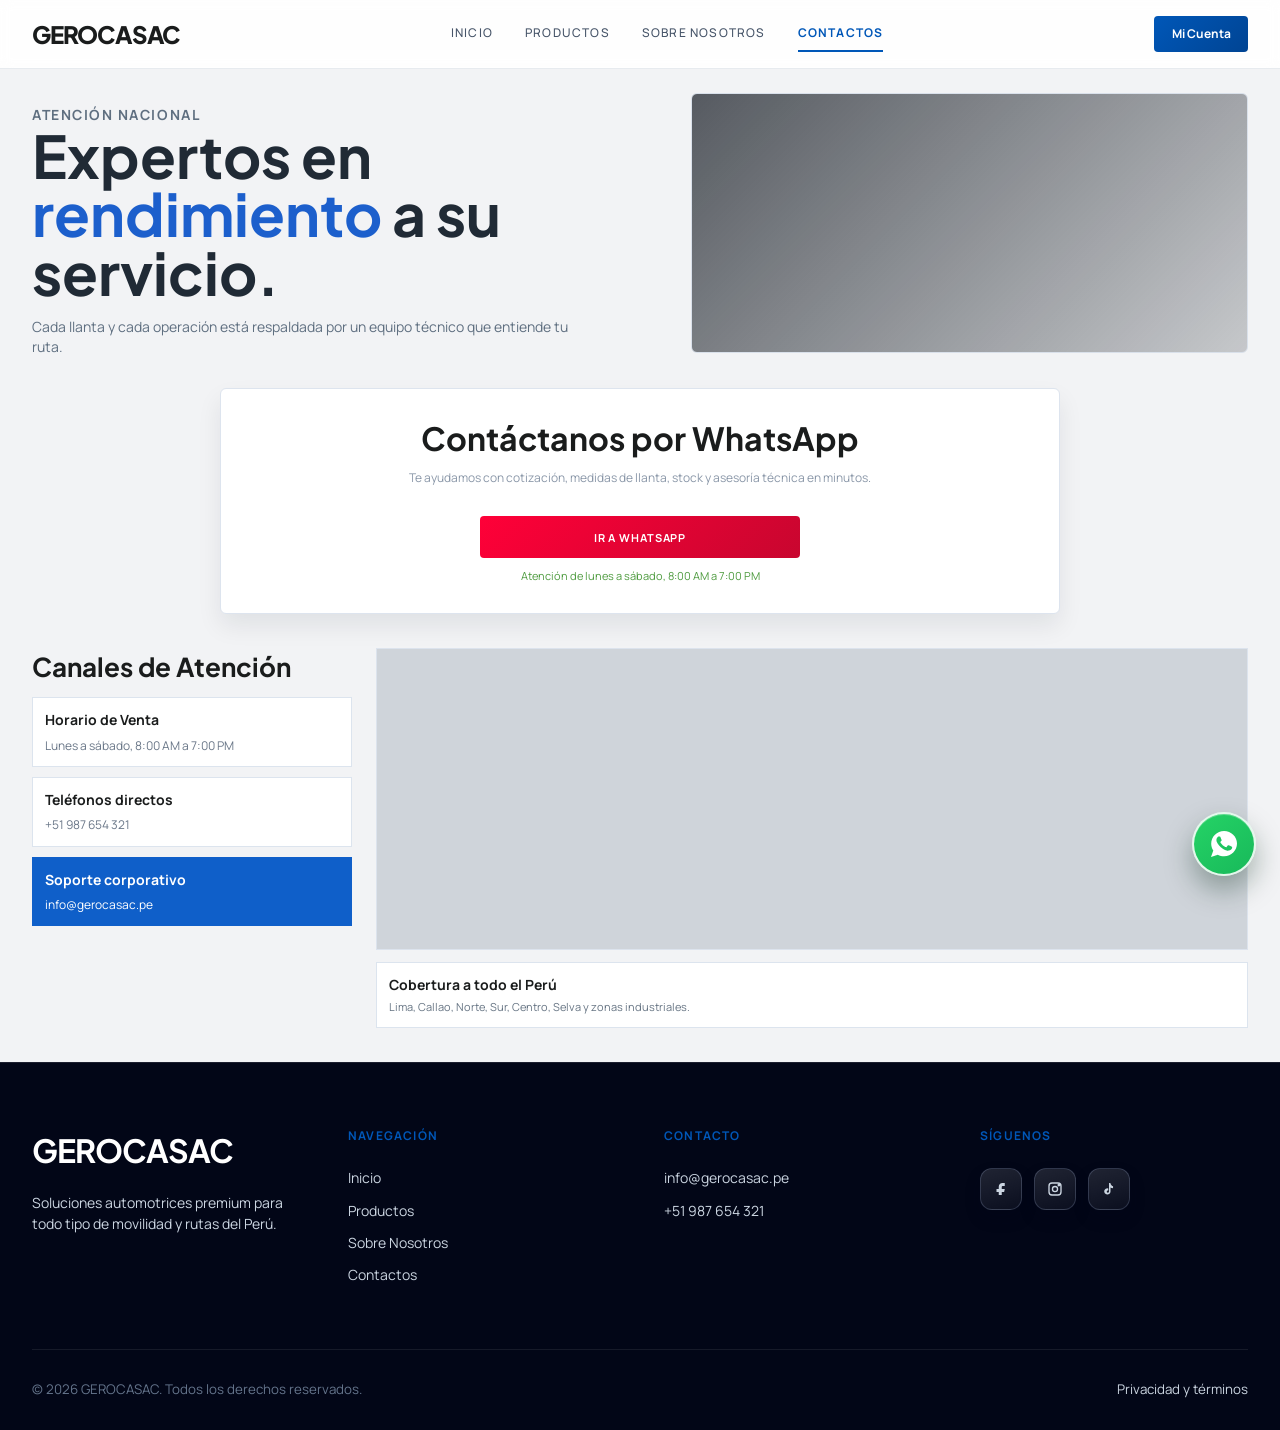
==== commit 99630af7: "Quitando el fomulario de la web de gerocallantas" ====
--- a/contactos.html
+++ b/contactos.html
@@ -58,29 +58,29 @@
 
       <section class="quote-form-wrap">
         <div class="container">
-          <form class="quote-form">
-            <h2>Solicitar Cotización</h2>
-            <p>Recibe respuesta en 10 minutos</p>
-            <div class="form-grid">
-              <input type="text" placeholder="Nombre completo" />
-              <input type="text" placeholder="Teléfono/WhatsApp" />
-              <input type="email" placeholder="Correo electrónico" />
-              <input type="text" placeholder="RUC (Opcional)" />
-              <input type="text" placeholder="Tipo de vehículo" />
-              <input type="text" placeholder="Medida de llanta" />
-              <input type="text" placeholder="Marca de interés" />
-            </div>
-            <textarea rows="4" placeholder="Mensaje"></textarea>
-            <button class="btn btn-danger" type="button">Enviar cotización</button>
+          <article class="quote-form whatsapp-contact-card">
+            <h2>Contáctanos por WhatsApp</h2>
+            <p>
+              Te ayudamos con cotización, medidas de llanta, stock y asesoría
+              técnica en minutos.
+            </p>
+            <a
+              href="https://wa.me/51987654321?text=Hola%20GEROCASAC,%20quiero%20cotizar%20llantas."
+              class="btn btn-danger"
+              target="_blank"
+              rel="noopener noreferrer"
+            >
+              Ir a WhatsApp
+            </a>
             <a
               href="https://wa.me/51987654321?text=Hola%20GEROCASAC,%20quiero%20cotizar%20llantas."
               class="whatsapp-link"
               target="_blank"
               rel="noopener noreferrer"
             >
-              Cotizar directamente por WhatsApp
-            </a>
-          </form>
+              Atención de lunes a sábado, 8:00 AM a 7:00 PM
+            </a>
+          </article>
         </div>
       </section>
 
@@ -187,7 +187,7 @@
       </div>
       <div class="container footer-bottom">
         <small>© 2026 GEROCASAC. Todos los derechos reservados.</small>
-        <small>Privacidad y términos</small>
+        <small><a href="./privacidad.html">Privacidad y términos</a></small>
       </div>
     </footer>
 
--- a/styles.css
+++ b/styles.css
@@ -2009,12 +2009,24 @@
   height: 42px;
 }
 
+.whatsapp-contact-card {
+  text-align: center;
+}
+
+.whatsapp-contact-card .btn-danger {
+  max-width: 320px;
+  margin-left: auto;
+  margin-right: auto;
+}
+
 .whatsapp-link {
   margin-top: 10px;
   color: #4e9b3f;
   font-size: 11px;
   text-decoration: none;
   display: inline-flex;
+  justify-content: center;
+  width: 100%;
 }
 
 .contact-map-section {
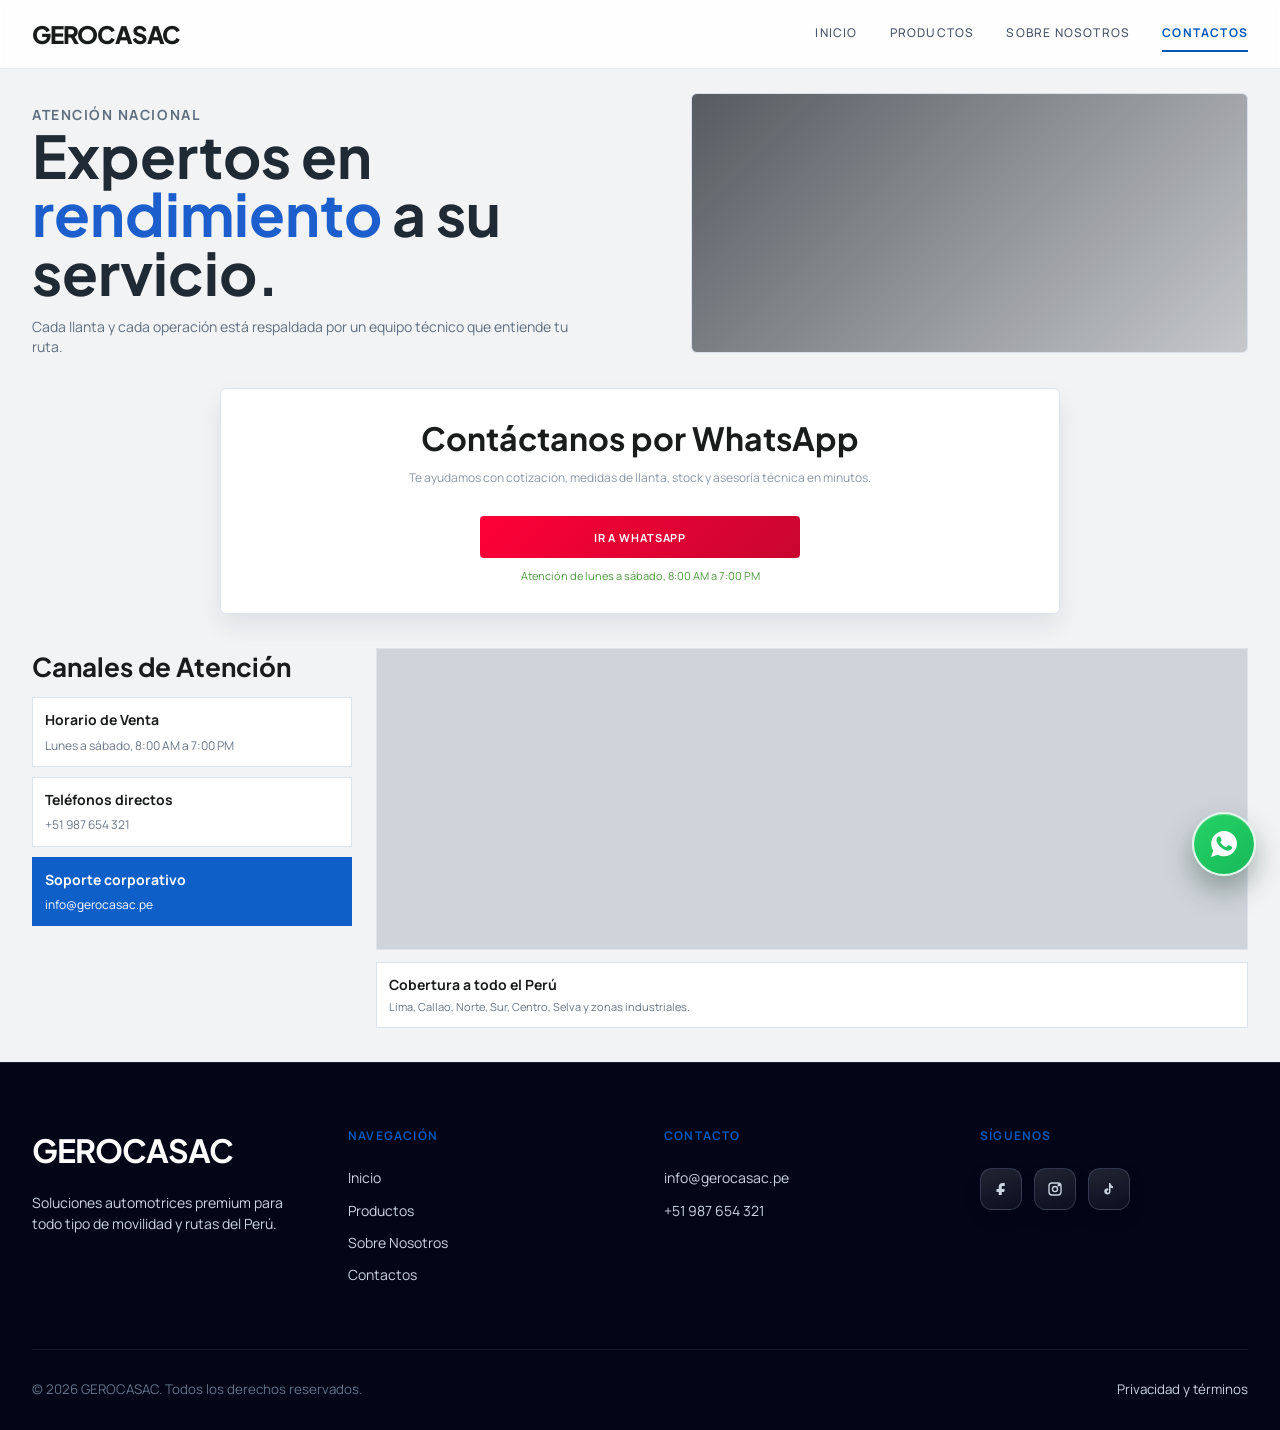
==== commit 246b1877: "actualizaciones" ====
--- a/contactos.html
+++ b/contactos.html
@@ -33,9 +33,7 @@
           <a href="./productos.html">Productos</a>
           <a href="./sobre-nosotros.html">Sobre Nosotros</a>
           <a href="./contactos.html">Contactos</a>
-          <a class="nav-mobile-cta" href="./productos.html">Mi Cuenta</a>
         </nav>
-        <a class="btn btn-account" href="./productos.html">Mi Cuenta</a>
       </div>
     </header>
 
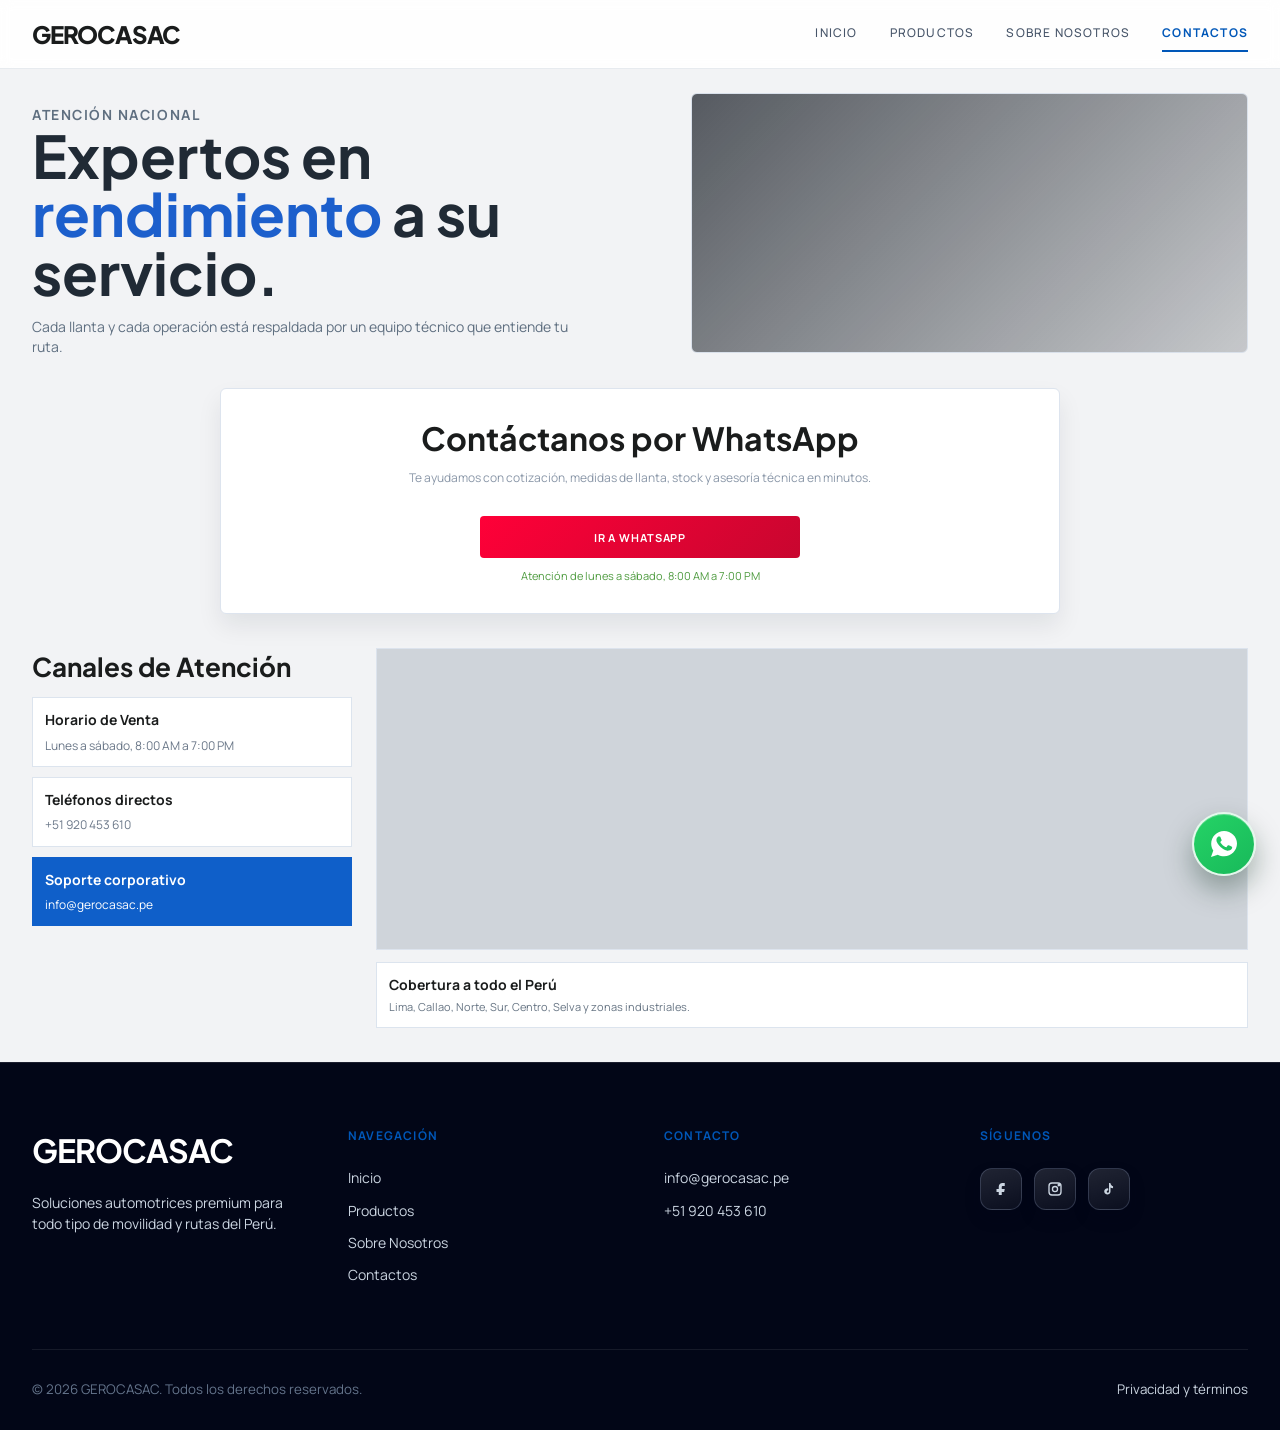
==== commit 8e992b57: "se cambio de numero" ====
--- a/contactos.html
+++ b/contactos.html
@@ -63,7 +63,7 @@
               técnica en minutos.
             </p>
             <a
-              href="https://wa.me/51987654321?text=Hola%20GEROCASAC,%20quiero%20cotizar%20llantas."
+              href="https://wa.me/51920453610?text=Hola%20GEROCASAC,%20quiero%20cotizar%20llantas."
               class="btn btn-danger"
               target="_blank"
               rel="noopener noreferrer"
@@ -71,7 +71,7 @@
               Ir a WhatsApp
             </a>
             <a
-              href="https://wa.me/51987654321?text=Hola%20GEROCASAC,%20quiero%20cotizar%20llantas."
+              href="https://wa.me/51920453610?text=Hola%20GEROCASAC,%20quiero%20cotizar%20llantas."
               class="whatsapp-link"
               target="_blank"
               rel="noopener noreferrer"
@@ -92,7 +92,7 @@
             </article>
             <article>
               <h4>Teléfonos directos</h4>
-              <p>+51 987 654 321</p>
+              <p>+51 920 453 610</p>
             </article>
             <article class="support">
               <h4>Soporte corporativo</h4>
@@ -139,7 +139,7 @@
           <h5>Contacto</h5>
           <ul>
             <li><a href="mailto:info@gerocasac.pe">info@gerocasac.pe</a></li>
-            <li><a href="tel:+51987654321">+51 987 654 321</a></li>
+            <li><a href="tel:+51920453610">+51 920 453 610</a></li>
           </ul>
         </div>
         <div>
@@ -191,7 +191,7 @@
 
     <a
       class="whatsapp"
-      href="https://wa.me/51987654321?text=Hola%20GEROCASAC,%20quiero%20cotizar%20llantas."
+      href="https://wa.me/51920453610?text=Hola%20GEROCASAC,%20quiero%20cotizar%20llantas."
       aria-label="WhatsApp"
       target="_blank"
       rel="noopener noreferrer"
@@ -206,3 +206,4 @@
   </body>
 </html>
 
+
--- a/styles.css
+++ b/styles.css
@@ -157,61 +157,77 @@
 }
 
 .mobility-item {
-  min-height: 74px;
+  min-height: 82px;
   border: 0;
   border-radius: 12px;
-  color: #64748b;
+  color: #516985;
   background: transparent;
   transition: 160ms ease;
   display: flex;
   flex-direction: column;
   align-items: center;
   justify-content: center;
-  gap: 6px;
+  gap: 7px;
   padding: 8px 6px;
 }
 
 .mobility-icon {
-  width: 36px;
-  height: 36px;
+  width: 42px;
+  height: 42px;
   display: inline-flex;
   align-items: center;
   justify-content: center;
   border-radius: 50%;
-  border: 1px solid #cdd8e7;
-  background-color: #edf2f8;
+  border: 1px solid #b9c8dc;
+  background: linear-gradient(155deg, #f9fcff, #e8f0fa);
+  box-shadow:
+    inset 0 1px 0 rgba(255, 255, 255, 0.9),
+    0 5px 10px rgba(14, 35, 62, 0.08);
   overflow: hidden;
 }
 
 .mobility-icon svg {
-  width: 20px;
-  height: 20px;
+  width: 22px;
+  height: 22px;
   fill: none;
   stroke: currentColor;
-  stroke-width: 1.8;
+  stroke-width: 2;
   stroke-linecap: round;
   stroke-linejoin: round;
+  opacity: 0.95;
 }
 
 .mobility-item.active .mobility-icon {
-  border-color: rgba(255, 255, 255, 0.95);
-  background: rgba(255, 255, 255, 0.2);
-  box-shadow: 0 0 0 2px rgba(255, 255, 255, 0.24);
+  border-color: #ffffff;
+  background: #ffffff;
+  color: #0f5fc9;
+  box-shadow:
+    0 0 0 2px rgba(255, 255, 255, 0.34),
+    0 7px 16px rgba(0, 0, 0, 0.16);
 }
 
 .mobility-label {
   font-family: "Plus Jakarta Sans", sans-serif;
-  letter-spacing: 0.15em;
-  font-size: 10px;
+  letter-spacing: 0.13em;
+  font-size: 11px;
   font-weight: 800;
   text-transform: uppercase;
   line-height: 1;
+}
+
+.mobility-item:hover {
+  background: rgba(15, 95, 201, 0.08);
 }
 
 .mobility-item.active {
   background: var(--primary);
   color: #fff;
   box-shadow: 0 10px 20px rgba(0, 87, 184, 0.2);
+}
+
+.mobility-item:focus-visible {
+  outline: 2px solid rgba(15, 95, 201, 0.6);
+  outline-offset: 2px;
 }
 
 .hero {
@@ -355,7 +371,7 @@
   display: flex;
   gap: 16px;
   width: max-content;
-  animation: brand-scroll 26s linear infinite;
+  animation: brand-scroll 48s linear infinite;
 }
 
 .brand-row:hover {
@@ -363,14 +379,14 @@
 }
 
 .brand-row img {
-  width: 118px;
-  height: 56px;
+  width: 176px;
+  height: 96px;
   object-fit: contain;
 }
 
 .brand-card {
-  flex: 0 0 176px;
-  min-height: 138px;
+  flex: 0 0 224px;
+  min-height: 188px;
   border-radius: 14px;
   background: #ffffff;
   border: 1px solid #dfe6f0;
@@ -381,7 +397,7 @@
   flex-direction: column;
   align-items: center;
   justify-content: center;
-  gap: 12px;
+  gap: 8px;
   transition: transform 180ms ease, box-shadow 180ms ease;
 }
 
@@ -1202,13 +1218,13 @@
   }
 
   .brand-card {
-    flex-basis: 148px;
-    min-height: 120px;
+    flex-basis: 194px;
+    min-height: 156px;
   }
 
   .brand-row img {
-    width: 100px;
-    height: 50px;
+    width: 148px;
+    height: 80px;
   }
 
   .page-hero {
@@ -2239,6 +2255,46 @@
   }
 
   .feature-spec-grid {
-    grid-template-columns: 1fr;
-  }
-}
+    grid-template-columns: repeat(2, minmax(0, 1fr));
+    gap: 8px;
+  }
+
+  .featured-auto .feature-spec-grid,
+  .featured-suv .feature-spec-grid,
+  .featured-camioneta .feature-spec-grid,
+  .featured-moto .feature-spec-grid,
+  .featured-truck .feature-spec-grid {
+    grid-template-columns: repeat(2, minmax(0, 1fr));
+  }
+
+  .feature-copy {
+    padding: 14px 12px 12px;
+  }
+
+  .feature-lead {
+    font-size: 13px;
+    margin-bottom: 12px;
+  }
+
+  .feature-spec-grid article {
+    padding: 8px;
+  }
+
+  .feature-spec-grid h4 {
+    font-size: 17px;
+    margin-bottom: 6px;
+  }
+
+  .feature-spec-grid li {
+    font-size: 13px;
+    line-height: 1.2;
+  }
+
+  .feature-copy .btn-primary {
+    width: 100%;
+    min-width: 0;
+    height: 42px;
+    font-size: 12px;
+    padding: 0 10px;
+  }
+}
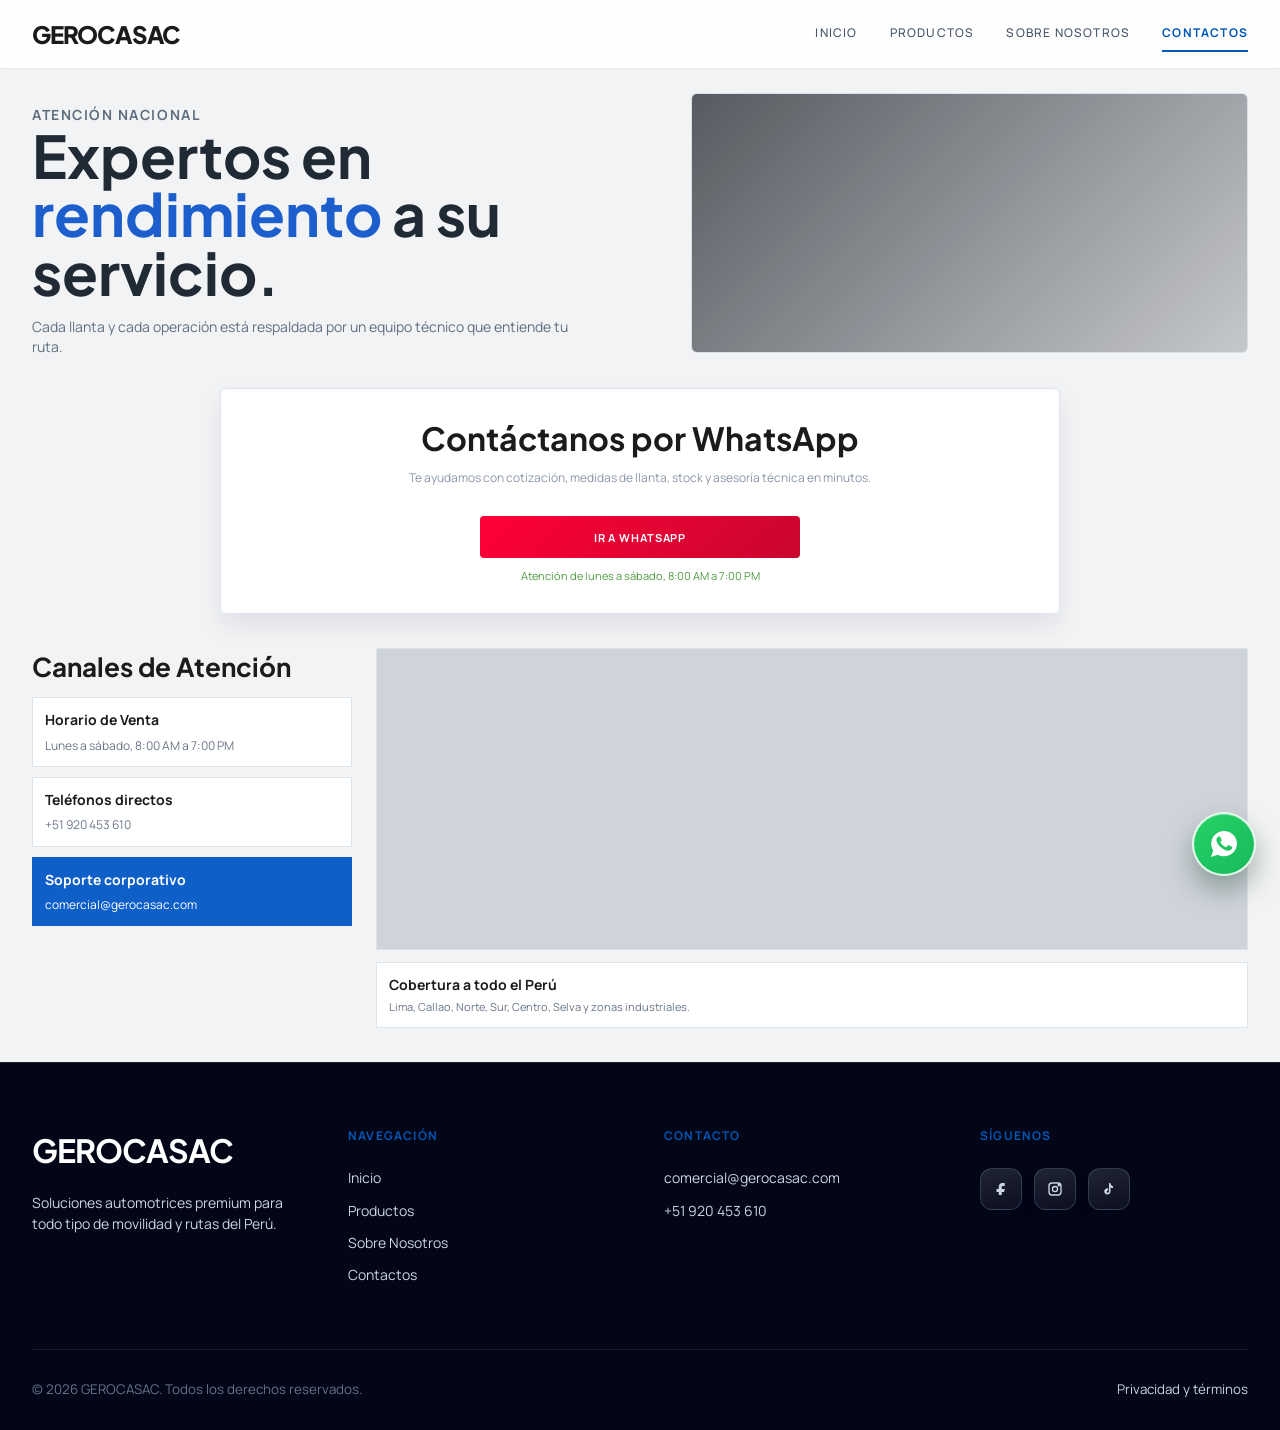
==== commit dea0d2cb: "Colocando el correo actual" ====
--- a/contactos.html
+++ b/contactos.html
@@ -96,7 +96,7 @@
             </article>
             <article class="support">
               <h4>Soporte corporativo</h4>
-              <p>info@gerocasac.pe</p>
+              <p>comercial@gerocasac.com</p>
             </article>
           </aside>
           <div class="peru-map-panel">
@@ -138,7 +138,7 @@
         <div>
           <h5>Contacto</h5>
           <ul>
-            <li><a href="mailto:info@gerocasac.pe">info@gerocasac.pe</a></li>
+            <li><a href="mailto:comercial@gerocasac.com">comercial@gerocasac.com</a></li>
             <li><a href="tel:+51920453610">+51 920 453 610</a></li>
           </ul>
         </div>
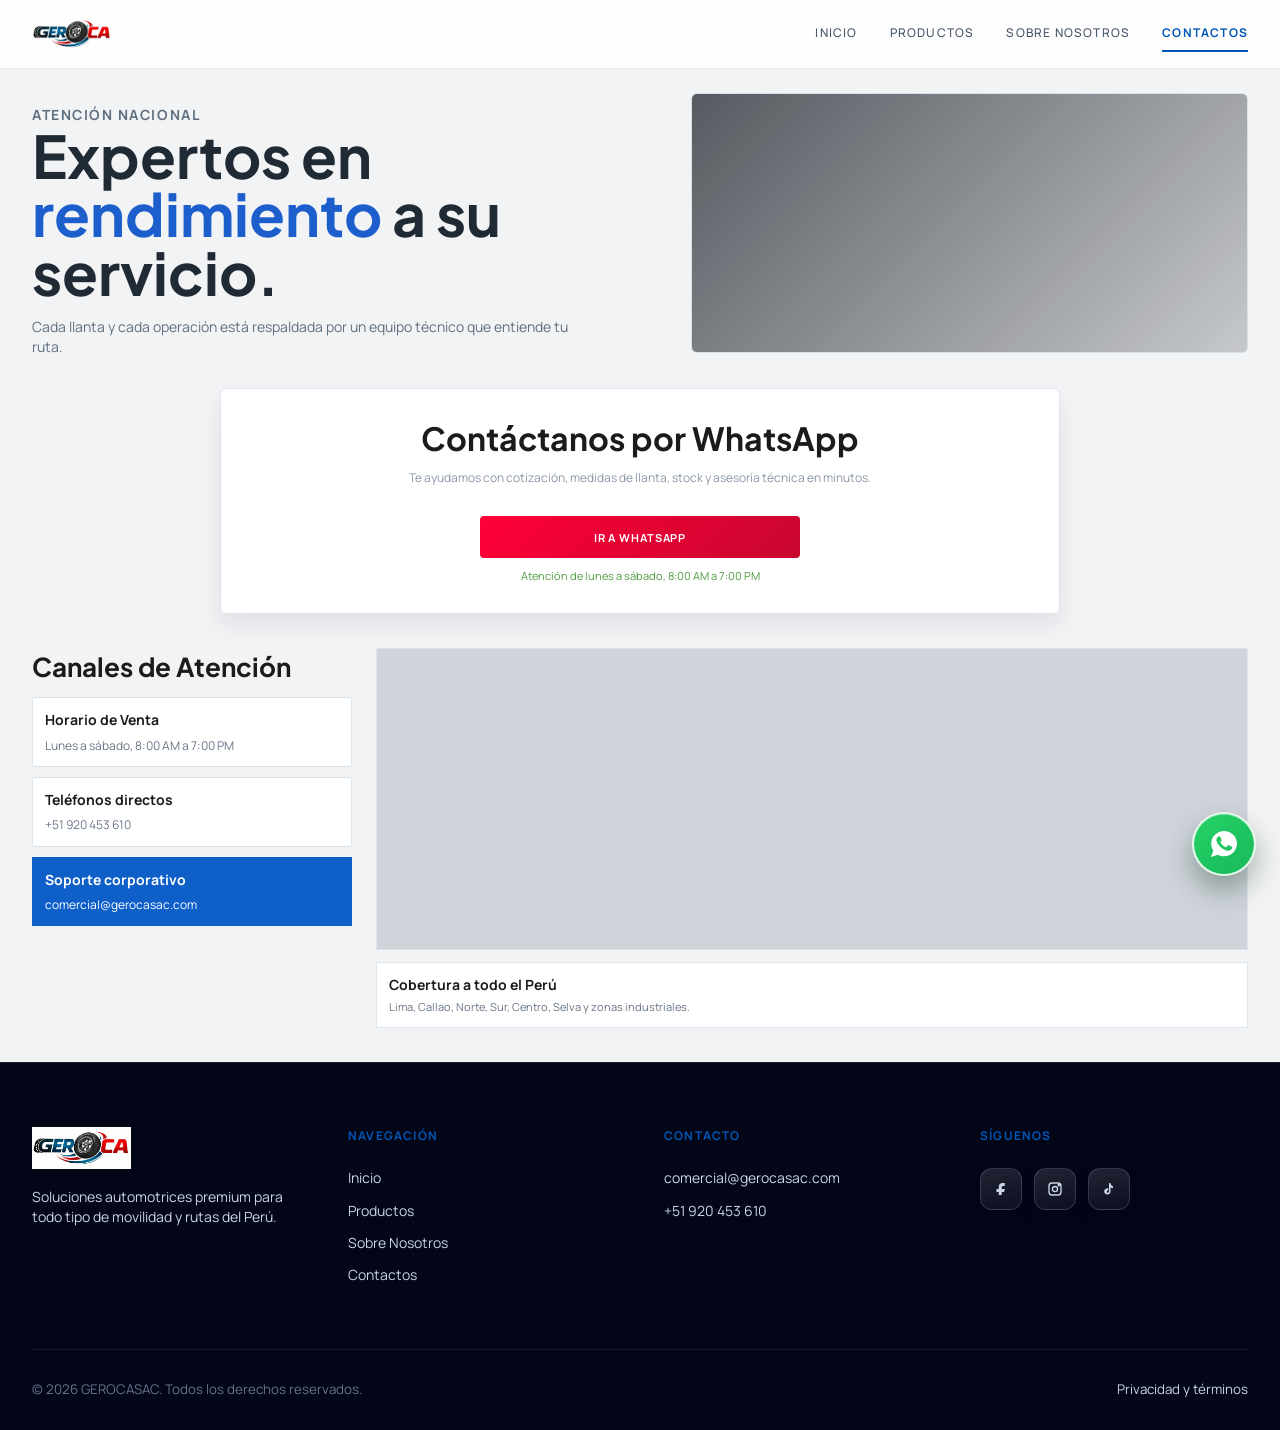
==== commit 31342f73: "Se agreggo el logo" ====
--- a/contactos.html
+++ b/contactos.html
@@ -15,7 +15,7 @@
   <body data-page="contactos">
     <header class="topbar">
       <div class="container nav-row">
-        <a class="brand" href="./index.html">GEROCASAC</a>
+        <a class="brand" href="./index.html" aria-label="Inicio GEROCASAC"><img class="brand-logo" src="./src/img/logo_geroca.webp" alt="GEROCASAC" /></a>
         <button
           class="menu-toggle"
           id="menu-toggle"
@@ -120,7 +120,7 @@
     <footer class="footer">
       <div class="container footer-grid">
         <div>
-          <h4>GEROCASAC</h4>
+          <img class="footer-logo" src="./src/img/logo_geroca.webp" alt="GEROCASAC" />
           <p>
             Soluciones automotrices premium para todo tipo de movilidad y rutas
             del Perú.
--- a/styles.css
+++ b/styles.css
@@ -53,13 +53,17 @@
 }
 
 .brand {
-  font-family: "Plus Jakarta Sans", sans-serif;
-  font-size: 24px;
-  font-weight: 800;
-  letter-spacing: -0.05em;
-  text-transform: uppercase;
+  display: inline-flex;
+  align-items: center;
   text-decoration: none;
   color: inherit;
+}
+
+.brand-logo {
+  display: block;
+  width: auto;
+  height: 34px;
+  object-fit: contain;
 }
 
 .main-nav {
@@ -597,12 +601,12 @@
   padding: 64px 0;
 }
 
-.footer h4 {
-  margin: 0 0 20px;
-  font-family: "Plus Jakarta Sans", sans-serif;
-  font-size: 32px;
-  letter-spacing: -0.03em;
-  text-transform: uppercase;
+.footer-logo {
+  display: block;
+  width: auto;
+  height: 42px;
+  margin: 0 0 18px;
+  object-fit: contain;
 }
 
 .footer h5 {
@@ -1118,7 +1122,11 @@
   }
 
   .brand {
-    font-size: 18px;
+    max-width: 150px;
+  }
+
+  .brand-logo {
+    height: 28px;
   }
 
   .menu-toggle {
@@ -1247,8 +1255,8 @@
     font-size: 17px;
   }
 
-  .footer h4 {
-    font-size: 26px;
+  .footer-logo {
+    height: 34px;
   }
 
   .footer-bottom {
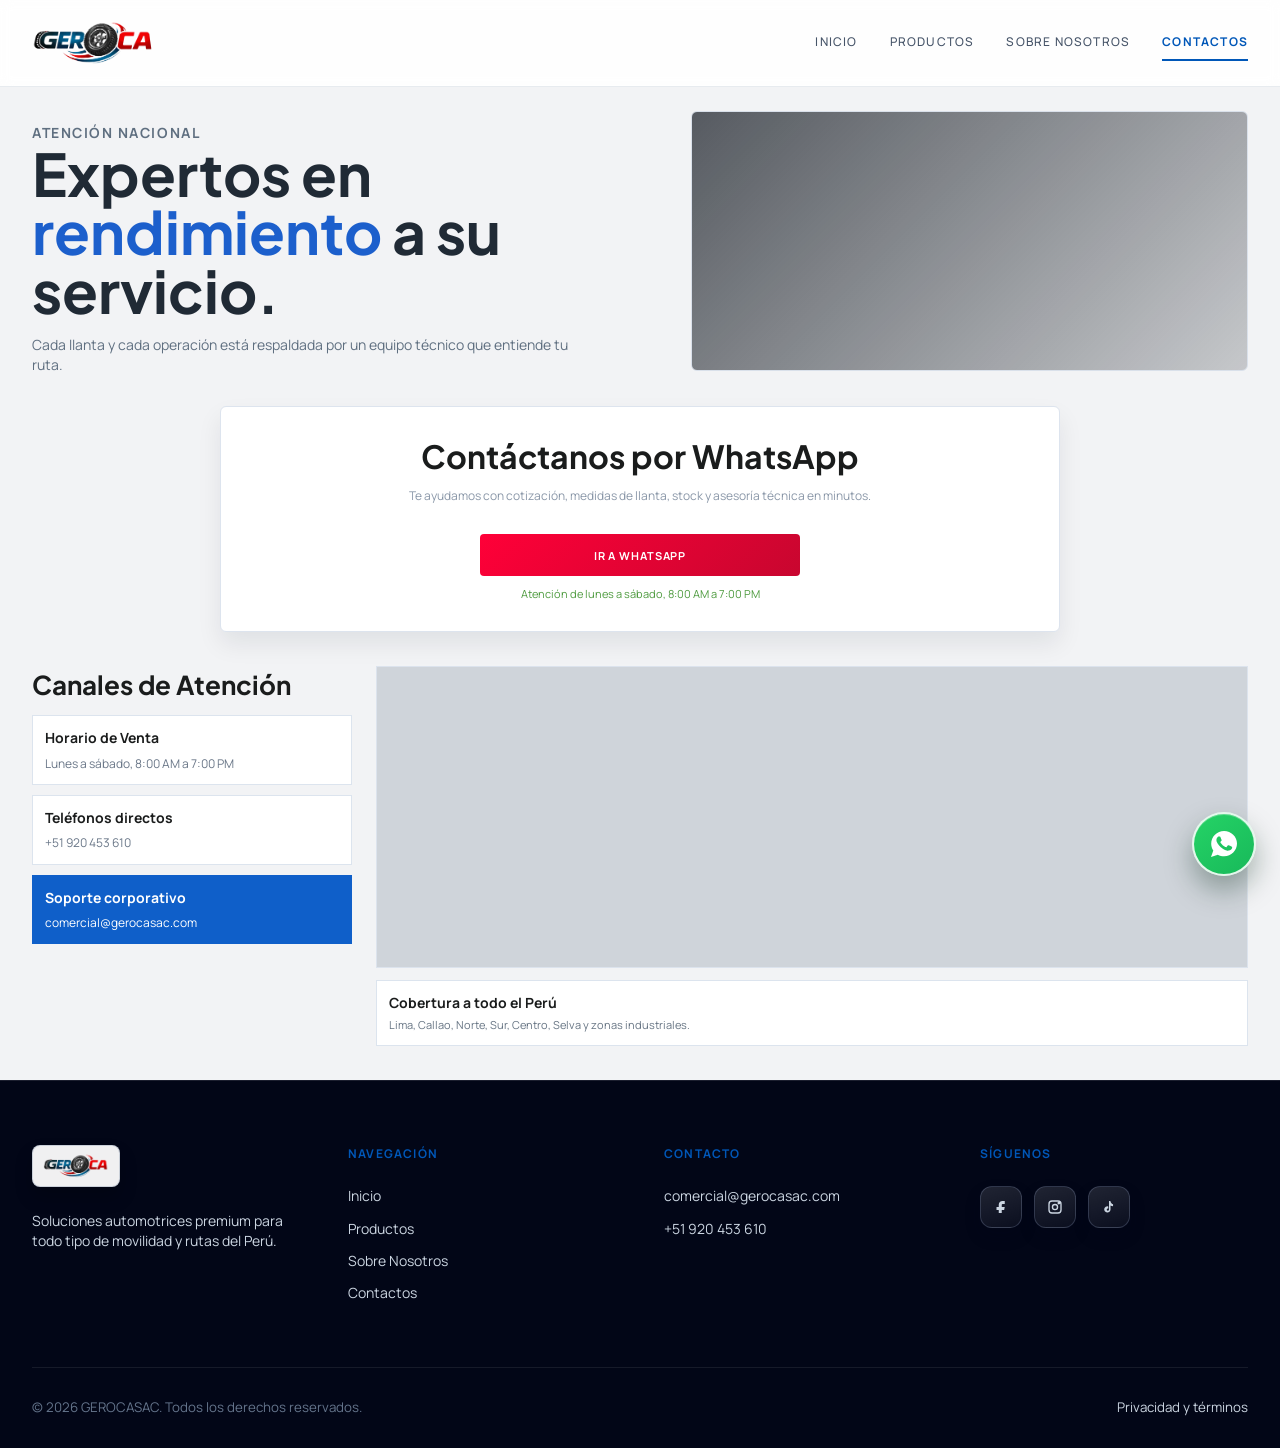
==== commit a51f4291: "avances de proyecto" ====
--- a/contactos.html
+++ b/contactos.html
@@ -3,7 +3,7 @@
   <head>
     <meta charset="UTF-8" />
     <meta name="viewport" content="width=device-width, initial-scale=1.0" />
-    <title>GEROCASAC - Contactos</title>
+        <link rel="icon" type="image/webp" href="./src/img/logo_nav_geroca.webp" />
     <link rel="preconnect" href="https://fonts.googleapis.com" />
     <link rel="preconnect" href="https://fonts.gstatic.com" crossorigin />
     <link
@@ -147,7 +147,7 @@
           <div class="socials">
             <a
               class="social-link social-facebook"
-              href="https://www.facebook.com/"
+              href="https://www.facebook.com/GerocaLlantas?comment_id=Y29tbWVudDoxMjIxMzc3NjI5MTcwODM0NjBfOTQwMzMxMzQ1NjU3MDA4"
               aria-label="Facebook"
               target="_blank"
               rel="noopener noreferrer"
--- a/styles.css
+++ b/styles.css
@@ -38,14 +38,14 @@
 .topbar {
   position: sticky;
   top: 0;
-  z-index: 20;
+  z-index: 130;
   background: rgba(255, 255, 255, 0.85);
   backdrop-filter: blur(6px);
   border-bottom: 1px solid var(--border);
 }
 
 .nav-row {
-  min-height: 68px;
+  min-height: 86px;
   display: flex;
   align-items: center;
   justify-content: space-between;
@@ -62,7 +62,7 @@
 .brand-logo {
   display: block;
   width: auto;
-  height: 34px;
+  height: 52px;
   object-fit: contain;
 }
 
@@ -140,6 +140,9 @@
 }
 
 .mobility-wrap {
+  position: sticky;
+  top: 86px;
+  z-index: 120;
   margin-top: 16px;
 }
 
@@ -155,12 +158,31 @@
   backdrop-filter: blur(6px);
   box-shadow: 0 8px 30px rgba(12, 20, 40, 0.08);
   padding: 9px;
-  display: grid;
-  grid-template-columns: repeat(6, 1fr);
+  display: flex;
+  grid-template-columns: none;
   gap: 6px;
+  overflow-x: auto;
+  overflow-y: hidden;
+  scroll-snap-type: x proximity;
+  -webkit-overflow-scrolling: touch;
+}
+
+.mobility-grid::-webkit-scrollbar {
+  height: 6px;
+}
+
+.mobility-grid::-webkit-scrollbar-thumb {
+  background: rgba(15, 95, 201, 0.28);
+  border-radius: 999px;
+}
+
+.mobility-grid--dual {
+  grid-template-columns: none;
 }
 
 .mobility-item {
+  flex: 0 0 168px;
+  min-width: 168px;
   min-height: 82px;
   border: 0;
   border-radius: 12px;
@@ -173,6 +195,7 @@
   justify-content: center;
   gap: 7px;
   padding: 8px 6px;
+  scroll-snap-align: start;
 }
 
 .mobility-icon {
@@ -238,16 +261,101 @@
   margin-top: 22px;
   position: relative;
   min-height: 650px;
-  background-image: url("https://www.figma.com/api/mcp/asset/d1a2f881-ab76-4f9f-9ab7-90d3f1932760");
+  background-image: url("./src/img/carrucel/carrucel_1.webp");
   background-size: cover;
   background-position: center;
+  transition: background-image 380ms ease-in-out;
   color: #fff;
+}
+
+.hero.hero--carousel {
+  height: clamp(560px, 46vw, 900px);
+  min-height: 0;
+  background-size: contain;
+  background-repeat: no-repeat;
+  background-position: center center;
+  background-color: #f3f5f8;
+  overflow: hidden;
 }
 
 .hero-overlay {
   position: absolute;
   inset: 0;
   background: linear-gradient(90deg, rgba(0, 0, 0, 0.78), rgba(0, 0, 0, 0.25));
+}
+
+.hero.hero--carousel .hero-overlay {
+  background: transparent;
+}
+
+.hero.hero--carousel .hero-content {
+  display: none;
+}
+
+.hero-carousel-arrow {
+  position: absolute;
+  top: 50%;
+  transform: translateY(-50%);
+  z-index: 3;
+  width: 46px;
+  height: 46px;
+  border: 1px solid rgba(255, 255, 255, 0.55);
+  background: rgba(8, 12, 20, 0.38);
+  color: #ffffff;
+  border-radius: 50%;
+  font-size: 28px;
+  line-height: 1;
+  cursor: pointer;
+  display: inline-flex;
+  align-items: center;
+  justify-content: center;
+}
+
+.hero-carousel-prev {
+  left: 14px;
+}
+
+.hero-carousel-next {
+  right: 14px;
+}
+
+.hero-carousel-dots {
+  position: absolute;
+  left: 50%;
+  transform: translateX(-50%);
+  bottom: 90px;
+  z-index: 3;
+  display: flex;
+  gap: 10px;
+}
+
+.hero-carousel-dot {
+  width: 11px;
+  height: 11px;
+  border-radius: 999px;
+  border: 1px solid rgba(255, 255, 255, 0.7);
+  background: rgba(255, 255, 255, 0.2);
+  padding: 0;
+  cursor: pointer;
+}
+
+.hero-carousel-dot.active {
+  background: #ff0038;
+  border-color: #ff0038;
+}
+
+.hero-carousel-cta {
+  position: absolute;
+  left: 50%;
+  transform: translateX(-50%);
+  bottom: 26px;
+  z-index: 3;
+}
+
+.hero-carousel-cta .btn-primary {
+  min-width: 220px;
+  height: 54px;
+  width: auto;
 }
 
 .hero-content {
@@ -602,11 +710,16 @@
 }
 
 .footer-logo {
-  display: block;
+  display: inline-block;
   width: auto;
   height: 42px;
   margin: 0 0 18px;
   object-fit: contain;
+  padding: 6px 10px;
+  background: rgba(255, 255, 255, 0.94);
+  border: 1px solid rgba(148, 163, 184, 0.42);
+  border-radius: 8px;
+  box-shadow: 0 10px 18px rgba(0, 0, 0, 0.2);
 }
 
 .footer h5 {
@@ -1051,7 +1164,9 @@
 
 @media (max-width: 900px) {
   .topbar {
-    position: static;
+    position: sticky;
+    top: 0;
+    z-index: 130;
   }
 
   .nav-row {
@@ -1066,12 +1181,18 @@
     justify-content: center;
   }
 
-  .mobility-grid {
-    grid-template-columns: repeat(3, 1fr);
+  .mobility-wrap {
+    top: 112px;
   }
 
   .hero {
     min-height: 560px;
+  }
+
+  .hero.hero--carousel {
+    height: clamp(460px, 62vw, 700px);
+    min-height: 0;
+    background-position: center center;
   }
 
   .hero h1 {
@@ -1106,7 +1227,7 @@
   .topbar {
     position: sticky;
     top: 0;
-    z-index: 120;
+    z-index: 130;
   }
 
   .container {
@@ -1115,18 +1236,18 @@
 
   .nav-row {
     position: relative;
-    min-height: 64px;
+    min-height: 76px;
     flex-wrap: nowrap;
     justify-content: space-between;
     gap: 10px;
   }
 
   .brand {
-    max-width: 150px;
+    max-width: 220px;
   }
 
   .brand-logo {
-    height: 28px;
+    height: 40px;
   }
 
   .menu-toggle {
@@ -1192,14 +1313,25 @@
     border-radius: 6px;
   }
 
-  .mobility-grid {
-    grid-template-columns: repeat(2, 1fr);
+  .mobility-item {
+    flex-basis: 148px;
+    min-width: 148px;
+  }
+
+  .mobility-wrap {
+    top: 76px;
   }
 
   .hero {
     min-height: 520px;
   }
 
+  .hero.hero--carousel {
+    height: clamp(360px, 68vw, 560px);
+    min-height: 0;
+    background-position: center center;
+  }
+
   .hero-content {
     padding-top: 32px;
   }
@@ -1210,6 +1342,34 @@
 
   .hero-actions {
     flex-direction: column;
+  }
+
+  .hero-carousel-arrow {
+    width: 38px;
+    height: 38px;
+    font-size: 24px;
+  }
+
+  .hero-carousel-prev {
+    left: 8px;
+  }
+
+  .hero-carousel-next {
+    right: 8px;
+  }
+
+  .hero-carousel-dots {
+    bottom: 74px;
+  }
+
+  .hero-carousel-cta {
+    bottom: 14px;
+  }
+
+  .hero-carousel-cta .btn-primary {
+    min-width: 180px;
+    height: 48px;
+    width: auto;
   }
 
   .btn-primary,
@@ -1354,17 +1514,10 @@
 .story-visual {
   min-height: 360px;
   border: 1px solid #dbe2ea;
-  background:
-    radial-gradient(circle at center, #0f545f 0%, #0d2530 56%, #0b1118 100%);
-  display: grid;
-  place-items: center;
-}
-
-.story-visual span {
-  color: #d8fbff;
-  font-size: 96px;
-  line-height: 1;
-  font-weight: 700;
+  background-image: url("./src/img/historia_marca.webp");
+  background-size: cover;
+  background-position: center;
+  background-repeat: no-repeat;
 }
 
 .story-copy h2 {
@@ -1475,8 +1628,10 @@
 .coverage-map {
   min-height: 220px;
   border: 1px solid #d2dae5;
-  background:
-    linear-gradient(165deg, #efefef 0%, #d6d6d6 100%);
+  background-image: url("./src/img/delivery.webp");
+  background-size: cover;
+  background-position: center;
+  background-repeat: no-repeat;
   box-shadow: inset 0 0 0 1px rgba(255, 255, 255, 0.45);
 }
 
@@ -1707,8 +1862,9 @@
 
 .feature-vehicle {
   position: absolute;
-  left: 16px;
-  bottom: 18px;
+  left: 50%;
+  top: 50%;
+  bottom: auto;
   width: min(92%, 420px);
   height: 245px;
   background:
@@ -1719,6 +1875,7 @@
   border-radius: 8px;
   border: 1px solid rgba(255, 255, 255, 0.2);
   box-shadow: 0 14px 32px rgba(0, 0, 0, 0.3);
+  transform: translate(-50%, -50%);
 }
 
 .feature-tire {
@@ -2234,10 +2391,6 @@
     min-height: 240px;
   }
 
-  .story-visual span {
-    font-size: 72px;
-  }
-
   .form-grid {
     grid-template-columns: 1fr;
   }
